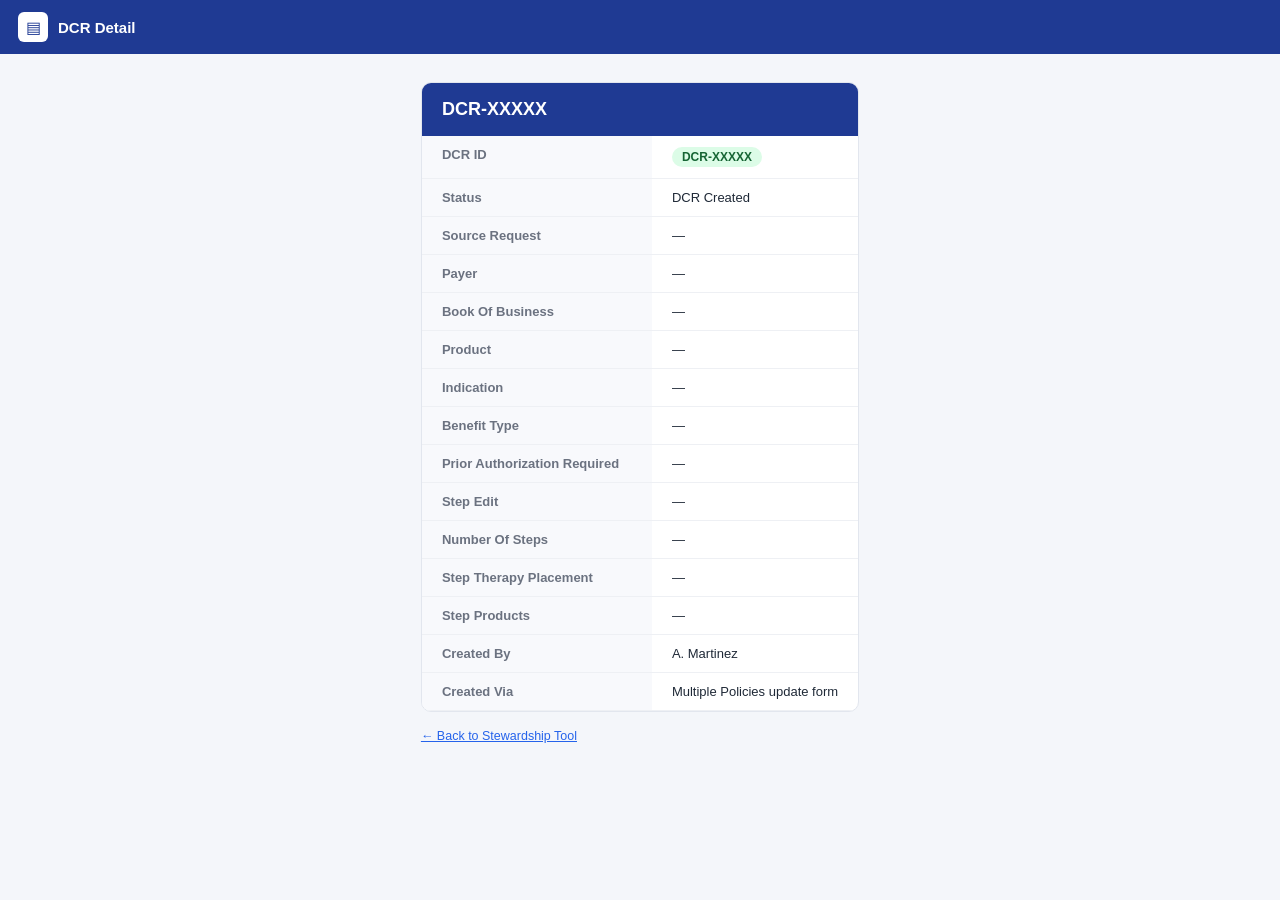
==== dcr-detail.html @ b3663c21 "Add Policy Intelligence Stewardship Tool interactive mockup Self-contained front-end mockup with the" ====
<!DOCTYPE html>
<html lang="en">
<head>
<meta charset="UTF-8" />
<meta name="viewport" content="width=device-width, initial-scale=1.0" />
<title>DCR Detail</title>
<link rel="stylesheet" href="styles.css?v=10" />
<link rel="stylesheet" href="form.css?v=10" />
<style>
  .dcr-page { padding: 28px; max-width: 760px; margin: 0 auto; }
  .dcr-card { background:#fff; border:1px solid #e2e6ee; border-radius:10px; overflow:hidden; }
  .dcr-card h1 { font-size:18px; padding:16px 20px; background:#1f3a93; color:#fff; }
  .dcr-row { display:flex; border-bottom:1px solid #eef0f4; }
  .dcr-row div { padding:11px 20px; font-size:13px; }
  .dcr-row .k { width:230px; color:#6b7280; font-weight:600; background:#f8f9fc; }
  .dcr-row .v { flex:1; color:#1f2937; }
  .badge { display:inline-block; background:#dcfce7; color:#166534; padding:3px 10px; border-radius:12px; font-weight:700; font-size:12px; }
</style>
</head>
<body class="form-page">
  <header class="form-topbar">
    <div class="form-brand"><span class="form-logo">▤</span><span class="form-title">DCR Detail</span></div>
    <nav class="form-nav"></nav>
  </header>
  <div class="dcr-page">
    <div class="dcr-card" id="card"></div>
    <p style="margin-top:16px"><a href="index.html" class="user-guide">← Back to Stewardship Tool</a></p>
  </div>
  <script src="dcr-detail.js?v=10"></script>
</body>
</html>
---- styles.css ----
:root {
  --nav-bg: #2f3b66;
  --nav-bg2: #3a4880;
  --accent: #4a3b8a;
  --purple: #6b4fa0;
  --orange: #e8732c;
  --green: #2f9e6b;
  --teal: #1f8aa0;
  --yellow: #f4c542;
  --red: #d6452c;
  --border: #d4d8e2;
  --text: #2a2f3a;
  --muted: #6b7280;
  --row-alt: #f7f8fb;
  --header-bg: #f0f2f7;
}

* { box-sizing: border-box; margin: 0; padding: 0; }
html, body { height: 100%; }
body {
  font-family: "Segoe UI", Roboto, Helvetica, Arial, sans-serif;
  color: var(--text);
  font-size: 13px;
  background: #eef0f5;
  display: flex;
  flex-direction: column;
  height: 100vh;
}

/* ============ TOP NAV ============ */
.topnav {
  display: flex;
  align-items: center;
  background: linear-gradient(90deg, var(--nav-bg), var(--nav-bg2));
  color: #fff;
  padding: 0 14px;
  height: 52px;
  flex-shrink: 0;
  gap: 18px;
}
.brand { display: flex; align-items: center; gap: 10px; }
.logo {
  background: #fff; color: var(--nav-bg);
  font-weight: 800; border-radius: 6px;
  width: 30px; height: 30px;
  display: grid; place-items: center;
  font-size: 13px;
}
.brand-title { font-weight: 600; font-size: 15px; white-space: nowrap; }
.nav-tabs { display: flex; align-items: center; gap: 4px; flex: 1; }
.nav-tab {
  color: #dfe3f0; padding: 8px 12px; border-radius: 6px;
  cursor: pointer; white-space: nowrap; font-size: 12.5px;
  text-decoration: none; transition: background .15s;
}
.nav-tab:hover { background: rgba(255,255,255,.12); color: #fff; }
.nav-tab.active { background: rgba(255,255,255,.18); color: #fff; font-weight: 600; }
.nav-tab.help { margin-left: auto; }
.nav-dropdown { position: relative; }
.dropdown-menu {
  position: absolute; top: 100%; left: 0;
  background: #fff; color: var(--text);
  min-width: 180px; border-radius: 8px;
  box-shadow: 0 8px 24px rgba(0,0,0,.18);
  padding: 6px; display: none; z-index: 50;
}
.nav-dropdown:hover .dropdown-menu { display: block; }
.dropdown-menu a { display: block; padding: 8px 10px; border-radius: 6px; cursor: pointer; }
.dropdown-menu a:hover { background: var(--row-alt); }

.autosave {
  display: flex; align-items: center; gap: 6px;
  background: rgba(255,255,255,.12); padding: 6px 10px;
  border-radius: 16px; font-size: 12px;
}
.autosave .dot {
  width: 8px; height: 8px; border-radius: 50%;
  background: #7CFC9A;
}
.autosave.saving .dot { background: var(--yellow); animation: pulse 1s infinite; }
@keyframes pulse { 0%,100%{opacity:1;} 50%{opacity:.3;} }

/* ============ LAYOUT ============ */
.layout { display: flex; flex: 1; overflow: hidden; }

/* ============ SIDEBAR ============ */
.sidebar {
  width: 230px; flex-shrink: 0;
  background: #fff; border-right: 1px solid var(--border);
  overflow-y: auto; padding: 12px;
}
.sidebar-header {
  display: flex; justify-content: space-between; align-items: center;
  margin-bottom: 12px;
}
.filters-title { font-weight: 700; font-size: 14px; }
.link-btn {
  background: none; border: none; color: var(--orange);
  cursor: pointer; font-size: 12px; font-weight: 600;
}
.filter-group { border-bottom: 1px solid #eef0f4; padding: 8px 0; }
.fg-title {
  font-weight: 700; font-size: 11px; letter-spacing: .4px;
  color: var(--muted); cursor: pointer;
  display: flex; justify-content: space-between; align-items: center;
  text-transform: uppercase;
}
.chev { transition: transform .2s; }
.fg-title.collapsed .chev { transform: rotate(-90deg); }
.fg-body { margin-top: 8px; display: flex; flex-direction: column; gap: 6px; }
.fg-body.hidden { display: none; }
.fg-body label {
  display: flex; align-items: center; gap: 7px;
  font-size: 12px; cursor: pointer;
}
.fg-body .count { margin-left: 6px; color: var(--muted); font-size: 11px; min-width: 26px; text-align: right; }
.cbar {
  margin-left: auto; width: 42px; height: 6px;
  background: #e8ebf2; border-radius: 3px; overflow: hidden; flex-shrink: 0;
}
.cbar i { display: block; height: 100%; background: #5b8def; border-radius: 3px; }
.show-more {
  background: none; border: none; color: var(--muted);
  font-size: 11px; cursor: pointer; align-self: center;
  padding: 4px; text-decoration: underline;
}
.show-more:hover { color: var(--accent); }
.range-note { font-size: 11px; color: var(--orange); font-weight: 600; margin-top: 4px; }
.slider { width: 100%; accent-color: var(--purple); }

.legend { margin-top: 14px; }
.legend-title {
  font-weight: 700; font-size: 11px; color: #fff;
  background: var(--accent); padding: 4px 8px; border-radius: 4px;
  text-transform: uppercase; letter-spacing: .3px;
}
.legend-row {
  display: flex; align-items: center; gap: 8px;
  font-size: 11.5px; padding: 4px 2px;
}
.legend-row .cbar { margin-left: auto; }
.legend-row .count { color: var(--muted); font-size: 11px; min-width: 26px; text-align: right; }
.swatch { width: 14px; height: 14px; border-radius: 3px; flex-shrink: 0; border: 1px solid rgba(0,0,0,.1); }
.s-new { background: #ffffff; border: 1px solid #bbb; }
.s-created { background: #cdbff0; }
.s-bridging { background: #f6c9a8; }
.s-notreq { background: #e8a39a; }
.v-new { background: #ffffff; border: 1px solid #bbb; }
.v-correct { background: #b7e0c8; }
.v-review { background: #cfe2ea; }
.v-assess { background: #f4cf9e; }
.v-lag { background: #f3b6a6; }
.v-mdm { background: #cdbff0; }

/* ============ CONTENT ============ */
.content { flex: 1; display: flex; flex-direction: column; overflow: hidden; padding: 12px 14px; }
.content-head { display: flex; align-items: center; gap: 14px; flex-wrap: wrap; margin-bottom: 10px; }
.section-tag {
  background: var(--orange); color: #fff; font-weight: 700;
  padding: 5px 14px; border-radius: 5px; font-size: 13px;
}
.subtabs { display: flex; gap: 4px; }
.subtab {
  padding: 6px 12px; border-radius: 6px 6px 0 0; cursor: pointer;
  font-size: 12.5px; color: var(--muted);
}
.subtab.active { color: var(--accent); font-weight: 700; border-bottom: 2px solid var(--accent); }
.subtab:hover { background: var(--row-alt); }
.toolbar { margin-left: auto; display: flex; gap: 8px; }

.btn {
  border: none; border-radius: 6px; padding: 7px 14px;
  font-weight: 600; font-size: 12.5px; cursor: pointer;
  transition: filter .15s, transform .05s;
}
.btn:active { transform: translateY(1px); }
.btn:disabled { opacity: .45; cursor: not-allowed; }
.btn-edit { background: var(--yellow); color: #5a4500; }
.btn-save { background: var(--green); color: #fff; }
.btn-dcr { background: var(--orange); color: #fff; }
.btn-multi { background: var(--purple); color: #fff; }
.btn-bulk { background: var(--teal); color: #fff; }
.btn-ghost { background: #e6e8ef; color: var(--text); }
.btn:not(:disabled):hover { filter: brightness(1.05); }

/* ============ TABLE ============ */
.table-wrap {
  flex: 1; overflow: auto;
  border: 1px solid var(--border); border-radius: 8px;
  background: #fff;
}
.grid { border-collapse: collapse; width: max-content; min-width: 100%; font-size: 12px; }
.grid th, .grid td {
  border: 1px solid #e7eaf0; padding: 6px 8px;
  text-align: left; vertical-align: middle; white-space: nowrap;
}
.grid thead th {
  position: sticky; top: 0; z-index: 5;
  background: var(--header-bg); font-weight: 700;
  color: #3a4156; font-size: 11.5px;
}
.grid tbody tr:nth-child(even) { background: var(--row-alt); }
.grid tbody tr:hover { background: #eef3ff; }
.grid tbody tr.row-selected { background: #fdf3e3 !important; }
.col-check { width: 30px; text-align: center; }
.col-wide { min-width: 180px; }
.req-id { font-weight: 700; color: var(--accent); }

.link-cell { color: var(--teal); text-decoration: underline; cursor: pointer; white-space: normal; display: inline-block; max-width: 200px; }
.na-cell { color: var(--muted); }
.freetext {
  color: var(--muted); font-style: italic;
}
.freetext[contenteditable="true"] {
  font-style: normal; color: var(--text);
  background: #fffbe9; outline: 1px dashed var(--yellow);
  border-radius: 3px; min-width: 120px; display: inline-block; padding: 2px 4px;
}

/* status cells */
.cell-select {
  border: 1px solid transparent; border-radius: 4px;
  padding: 4px 6px; font-size: 11.5px; font-weight: 600;
  width: 100%; cursor: default; appearance: none;
  background-repeat: no-repeat; background-position: right 6px center;
}
.cell-select:disabled { opacity: 1; -webkit-text-fill-color: currentColor; }
.editable .cell-select {
  cursor: pointer; appearance: auto;
  border: 1px solid #bbb; background: #fff;
}

/* MMIT verification colors */
.v-val-New { background: #fff; border:1px solid #ccc; color:#555; }
.v-val-Correct { background: #b7e0c8; color: #1d5e3a; }
.v-val-UnderMMITReview { background: #cfe2ea; color: #1f5b6b; }
.v-val-IncorrectAssessmentError { background: #f4cf9e; color: #8a5a12; }
.v-val-IncorrectPolicyLag { background: #f3b6a6; color: #9a3320; }
.v-val-BridgingMDM { background: #cdbff0; color: #4a3b8a; }

/* DCR colors */
.d-val-New { background:#fff; border:1px solid #ccc; color:#555; }
.d-val-DCRCreated { background:#cdbff0; color:#4a3b8a; }
.d-val-BridgingIssues { background:#f6c9a8; color:#8a5a12; }
.d-val-NotRequired { background:#e8a39a; color:#7a241a; }

/* GNE HPM (purple chip dropdown) */
.gne-select {
  background: var(--purple); color:#fff; font-weight:600;
  padding: 4px 8px; border-radius: 4px; font-size: 11px;
  min-width: 160px; border: 1px solid var(--purple);
  cursor: default; appearance: none;
}
.gne-select option { background:#fff; color: var(--text); }
.editable .gne-select { cursor: pointer; appearance: auto; }
.dcr-code { color: var(--accent); font-weight: 700; }

/* steward assigned cell */
.steward-cell { min-width: 130px; }
/* assigned steward: blue name, borderless until hover */
.steward-select {
  width: 100%; padding: 4px 4px; font-size: 13px;
  border: 1px solid transparent; border-radius: 4px;
  background: transparent; color: #3a6fd6; font-weight: 700;
  cursor: pointer; appearance: none;
}
.steward-select:hover { border-color: var(--border); background: #fff; }
/* unassigned: compact dropdown showing ▼ and clear, sits above the button */
.steward-select.unassigned {
  width: 60px; color: var(--muted); font-weight: 400;
  border: 1px solid var(--border); background: #fff;
  appearance: auto; font-size: 12px;
}
.assign-me-btn {
  margin-top: 5px; display: block; width: 100%;
  background: var(--red); color: #fff;
  border: none; border-radius: 4px; padding: 5px 8px;
  font-size: 11.5px; font-weight: 700; cursor: pointer;
  box-shadow: 0 1px 4px rgba(214,69,44,.45);
}
.assign-me-btn:hover { filter: brightness(1.05); }
.assign-me-btn:active { transform: translateY(1px); }

/* per-row Create DCR */
.create-dcr-cell { text-align: center; }
.create-dcr-btn {
  background: var(--orange); color: #fff; border: none;
  border-radius: 4px; padding: 5px 10px; font-size: 11.5px;
  font-weight: 700; cursor: pointer; white-space: nowrap;
}
.create-dcr-btn:hover { filter: brightness(1.05); }
.create-dcr-btn:active { transform: translateY(1px); }
.dcr-done { color: var(--green); font-weight: 700; font-size: 11.5px; white-space: nowrap; }
.dcr-link {
  color: var(--teal); font-weight: 700; font-size: 11.5px;
  text-decoration: underline; white-space: nowrap; cursor: pointer;
}
.dcr-link:hover { color: var(--accent); }

.icon-btn {
  background:none; border:none; cursor:pointer; font-size: 15px;
  padding: 2px 5px; border-radius: 4px;
}
.icon-btn:hover { background: #e3e8f5; }

.footer-bar { padding: 8px 4px; font-size: 12px; color: var(--muted); }

/* ============ MODALS ============ */
.modal-overlay {
  position: fixed; inset: 0; background: rgba(20,24,40,.45);
  display: none; align-items: center; justify-content: center; z-index: 100;
}
.modal-overlay.open { display: flex; }
.modal {
  background: #fff; border-radius: 10px; width: 440px;
  box-shadow: 0 20px 60px rgba(0,0,0,.3); overflow: hidden;
  animation: pop .15s ease;
}
.modal-lg { width: 760px; }
@keyframes pop { from { transform: scale(.96); opacity: 0; } to { transform: scale(1); opacity: 1; } }
.modal-head {
  background: var(--header-bg); padding: 12px 16px;
  font-weight: 700; display: flex; justify-content: space-between; align-items: center;
  border-bottom: 1px solid var(--border);
}
.modal-x { background:none; border:none; font-size:16px; cursor:pointer; color:var(--muted); }
.modal-body { padding: 18px 16px; }
.modal-label { font-size: 12px; font-weight: 600; display: block; margin-bottom: 6px; }
.req { color: var(--red); }
.modal-select {
  width: 100%; padding: 9px 10px; border: 1px solid var(--border);
  border-radius: 6px; font-size: 13px;
}
.modal-hint { margin-top: 12px; font-size: 12px; color: var(--muted); }
.modal-hint.warn { color: var(--red); }
.modal-foot {
  display: flex; justify-content: flex-end; gap: 8px;
  padding: 12px 16px; border-top: 1px solid var(--border); background: #fafbfd;
}

.history-table { width: 100%; border-collapse: collapse; font-size: 12px; }
.history-table th, .history-table td { border: 1px solid #e7eaf0; padding: 6px 8px; text-align: left; }
.history-table th { background: var(--header-bg); font-weight: 700; }

/* ============ TOAST ============ */
.toast {
  position: fixed; bottom: 24px; left: 50%; transform: translateX(-50%) translateY(20px);
  background: var(--green); color: #fff; padding: 12px 20px;
  border-radius: 8px; font-weight: 600; font-size: 13px;
  box-shadow: 0 8px 24px rgba(0,0,0,.25);
  opacity: 0; pointer-events: none; transition: all .25s; z-index: 200;
}
.toast.show { opacity: 1; transform: translateX(-50%) translateY(0); }
.toast.err { background: var(--red); }
---- form.css ----
/* ===== Multiple Policies update form ===== */
.form-page { background: #f4f6fa; }

.form-topbar {
  display: flex; align-items: center; gap: 22px;
  background: #1f3a93; color: #fff; height: 54px; padding: 0 18px;
}
.form-brand { display: flex; align-items: center; gap: 10px; }
.form-logo {
  background: #fff; color: #1f3a93; width: 30px; height: 30px;
  display: grid; place-items: center; border-radius: 6px; font-size: 16px;
}
.form-title { font-weight: 600; font-size: 15px; white-space: nowrap; }
.form-nav { display: flex; gap: 6px; flex: 1; }
.form-tab {
  color: #cdd6f5; padding: 6px 10px; font-size: 13px; cursor: pointer;
  border-bottom: 2px solid transparent;
}
.form-tab:hover { color: #fff; }
.form-tab.active { color: #fff; font-weight: 600; border-bottom-color: #fff; }
.form-actions-top { display: flex; gap: 8px; }

.form-btn {
  border: none; border-radius: 6px; padding: 7px 14px;
  font-size: 12.5px; font-weight: 600; cursor: pointer;
}
.form-btn.ghost { background: rgba(255,255,255,.14); color: #fff; }
.form-btn.ghost:hover { background: rgba(255,255,255,.24); }
.form-btn.primary { background: #2563eb; color: #fff; }
.form-btn.primary:hover { filter: brightness(1.07); }
.form-main-actions .form-btn.ghost { background: #eef0f5; color: #333; border: 1px solid #d4d8e2; }

.form-layout { display: flex; height: calc(100vh - 54px); }

/* sidebar */
.form-sidebar {
  width: 300px; flex-shrink: 0; background: #fff;
  border-right: 1px solid #e2e6ee; padding: 18px; overflow-y: auto;
}
.search-head { display: flex; justify-content: space-between; align-items: center; }
.search-title { font-size: 17px; font-weight: 700; }
.req-note { font-size: 12px; color: #6b7280; margin: 10px 0 18px; }
.req { color: #d6452c; }
.fld-label {
  display: block; font-size: 11px; font-weight: 700; color: #374151;
  letter-spacing: .3px; margin: 14px 0 6px;
}
.fld-label::before { content: "ⓘ "; color: #9ca3af; font-weight: 400; }
.fld-select, .fld-box {
  border: 1px solid #d4d8e2; border-radius: 6px; padding: 9px 10px;
  font-size: 13px; display: flex; justify-content: space-between; align-items: center;
  color: #9aa1ad; background: #fff;
}
.fld-box { color: #333; background: #f8f9fc; }
.fld-select i { color: #9aa1ad; font-style: normal; }

/* main */
.form-main { flex: 1; display: flex; flex-direction: column; padding: 18px 20px; overflow: hidden; }
.form-main-head { display: flex; justify-content: space-between; align-items: flex-start; margin-bottom: 12px; }
.payer-details { font-size: 19px; font-weight: 700; margin-bottom: 4px; }
.user-guide { font-size: 12.5px; color: #2563eb; }
.form-main-actions { display: flex; gap: 8px; }

.banner {
  display: none; background: #eef4ff; border: 1px solid #c7d8ff;
  color: #1e40af; padding: 10px 14px; border-radius: 6px;
  font-size: 13px; margin-bottom: 12px;
}
.banner.show { display: block; }
.banner.warn { background: #fff7ed; border-color: #fed7aa; color: #9a3412; }

.form-table-wrap {
  flex: 1; overflow: auto; border: 1px solid #e2e6ee;
  border-radius: 8px; background: #fff;
}
.form-grid { border-collapse: collapse; width: max-content; min-width: 100%; font-size: 12.5px; }
.form-grid th, .form-grid td {
  border-bottom: 1px solid #eef0f4; padding: 10px 12px;
  text-align: left; white-space: nowrap; vertical-align: middle;
}
.form-grid thead th {
  position: sticky; top: 0; background: #fff; z-index: 4;
  font-weight: 700; color: #374151; border-bottom: 1px solid #d4d8e2;
}
.form-grid thead th.sortable::after { content: " ⇅"; color: #c0c5d0; font-size: 10px; }
.form-grid tbody tr:hover { background: #f6f9ff; }
.form-grid tbody tr.row-on { background: #eef4ff; }
.fcheck { width: 36px; text-align: center; }
.prod-cell { font-weight: 600; }
.dcr-pending { color: #9ca3af; font-style: italic; }
.dcr-created-link {
  color: #1f8aa0; font-weight: 700; text-decoration: underline; cursor: pointer;
}
.dcr-created-link:hover { color: #4a3b8a; }

.form-foot { padding: 10px 2px; font-size: 12.5px; color: #6b7280; }
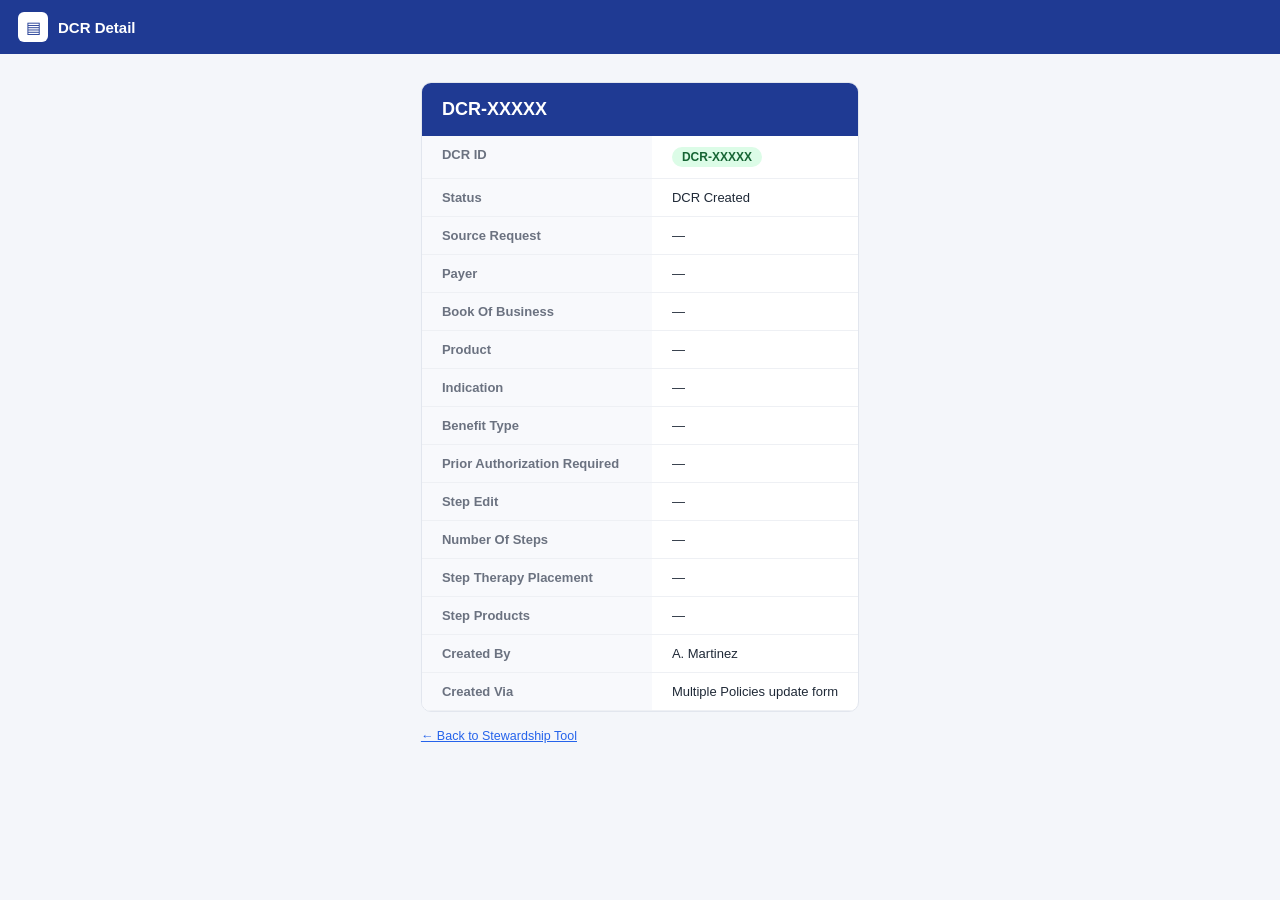
==== commit 90eb80bd: "Link app headers to home page Co-authored-by: Codex <noreply@openai.com>" ====
--- a/dcr-detail.html
+++ b/dcr-detail.html
@@ -4,8 +4,8 @@
 <meta charset="UTF-8" />
 <meta name="viewport" content="width=device-width, initial-scale=1.0" />
 <title>DCR Detail</title>
-<link rel="stylesheet" href="styles.css?v=10" />
-<link rel="stylesheet" href="form.css?v=10" />
+<link rel="stylesheet" href="styles.css?v=78" />
+<link rel="stylesheet" href="form.css?v=51" />
 <style>
   .dcr-page { padding: 28px; max-width: 760px; margin: 0 auto; }
   .dcr-card { background:#fff; border:1px solid #e2e6ee; border-radius:10px; overflow:hidden; }
@@ -19,12 +19,12 @@
 </head>
 <body class="form-page">
   <header class="form-topbar">
-    <div class="form-brand"><span class="form-logo">▤</span><span class="form-title">DCR Detail</span></div>
+    <a class="form-brand" href="index.html" aria-label="Go to Policy Intelligence home"><span class="form-logo">▤</span><span class="form-title">DCR Detail</span></a>
     <nav class="form-nav"></nav>
   </header>
   <div class="dcr-page">
     <div class="dcr-card" id="card"></div>
-    <p style="margin-top:16px"><a href="index.html" class="user-guide">← Back to Stewardship Tool</a></p>
+    <p style="margin-top:16px"><a href="product-tracker.html" class="user-guide">← Back to Stewardship Tool</a></p>
   </div>
   <script src="dcr-detail.js?v=10"></script>
 </body>
--- a/styles.css
+++ b/styles.css
@@ -38,7 +38,10 @@
   flex-shrink: 0;
   gap: 18px;
 }
-.brand { display: flex; align-items: center; gap: 10px; }
+.brand {
+  display: flex; align-items: center; gap: 10px;
+  color: inherit; text-decoration: none; cursor: pointer;
+}
 .logo {
   background: #fff; color: var(--nav-bg);
   font-weight: 800; border-radius: 6px;
@@ -56,6 +59,7 @@
 .nav-tab:hover { background: rgba(255,255,255,.12); color: #fff; }
 .nav-tab.active { background: rgba(255,255,255,.18); color: #fff; font-weight: 600; }
 .nav-tab.help { margin-left: auto; }
+.nav-tab[hidden] { display: none; }
 .nav-dropdown { position: relative; }
 .dropdown-menu {
   position: absolute; top: 100%; left: 0;
@@ -165,6 +169,12 @@
   font-size: 12.5px; color: var(--muted);
 }
 .subtab.active { color: var(--accent); font-weight: 700; border-bottom: 2px solid var(--accent); }
+.subtab-count {
+  display: inline-block; margin-left: 5px; padding: 1px 7px;
+  background: #e6e8ef; color: var(--muted); border-radius: 10px;
+  font-size: 11px; font-weight: 700; vertical-align: middle;
+}
+.subtab.active .subtab-count { background: var(--accent); color: #fff; }
 .subtab:hover { background: var(--row-alt); }
 .toolbar { margin-left: auto; display: flex; gap: 8px; }
 
@@ -178,6 +188,8 @@
 .btn-edit { background: var(--yellow); color: #5a4500; }
 .btn-save { background: var(--green); color: #fff; }
 .btn-dcr { background: var(--orange); color: #fff; }
+.btn-new-tracker { background: #2563eb; color: #fff; }
+.btn-manual-grid { background: #eef4ff; color: #2563eb; border: 1px solid #bfd0f5; }
 .btn-multi { background: var(--purple); color: #fff; }
 .btn-bulk { background: var(--teal); color: #fff; }
 .btn-ghost { background: #e6e8ef; color: var(--text); }
@@ -198,6 +210,181 @@
   position: sticky; top: 0; z-index: 5;
   background: var(--header-bg); font-weight: 700;
   color: #3a4156; font-size: 11.5px;
+}
+.inline-filter-row th {
+  background: #fff !important;
+  padding: 5px 6px !important;
+  vertical-align: middle !important;
+  text-decoration: none !important;
+  text-transform: none !important;
+  letter-spacing: 0 !important;
+}
+.inline-filter-warning {
+  margin: 0;
+  padding: 7px 10px;
+  border-bottom: 1px solid #f3b4b4;
+  background: #fff1f1;
+  color: #b91c1c;
+  font-size: 12px;
+  font-weight: 800;
+}
+.grid .inline-filter-row th {
+  top: 30px;
+  z-index: 6;
+}
+.wins-grid .inline-filter-row th,
+.st-grid .inline-filter-row th,
+.draft-grid .inline-filter-row th,
+.mp-table .inline-filter-row th {
+  top: 38px;
+  z-index: 3;
+}
+.inline-filter-menu {
+  position: relative;
+  min-width: 90px;
+}
+.inline-filter-trigger,
+.inline-clear-all {
+  width: 100%;
+  min-width: 70px;
+  border: 1px solid #d6dce8;
+  border-radius: 4px;
+  background: #fff;
+  color: #4b5563;
+  font: inherit;
+  font-size: 11px;
+  font-weight: 600;
+  line-height: 1.2;
+  padding: 4px 20px 4px 6px;
+  text-align: left;
+  cursor: pointer;
+  position: relative;
+}
+.inline-filter-trigger::after {
+  content: "▾";
+  position: absolute;
+  right: 7px;
+  top: 50%;
+  transform: translateY(-50%);
+  color: #6b7280;
+  font-size: 10px;
+}
+.inline-filter-trigger.active {
+  border-color: #2563eb;
+  background: #eff6ff;
+  color: #1d4ed8;
+}
+.inline-clear-all {
+  padding-right: 6px;
+  text-align: center;
+}
+.inline-clear-all:disabled {
+  opacity: .45;
+  cursor: not-allowed;
+}
+.inline-filter-popover {
+  position: absolute;
+  left: 0;
+  top: calc(100% + 4px);
+  width: 240px;
+  max-width: 280px;
+  z-index: 60;
+  background: #fff;
+  border: 1px solid #cfd6e3;
+  border-radius: 6px;
+  box-shadow: 0 12px 30px rgba(17, 24, 39, .18);
+  padding: 8px;
+  color: #1f2937;
+  text-transform: none;
+  letter-spacing: 0;
+}
+.inline-filter-title {
+  font-size: 11px;
+  font-weight: 800;
+  color: #374151;
+  margin: 2px 2px 7px;
+  white-space: normal;
+}
+.inline-filter-search {
+  width: 100%;
+  box-sizing: border-box;
+  border: 1px solid #d6dce8;
+  border-radius: 4px;
+  padding: 5px 7px;
+  font: inherit;
+  font-size: 11.5px;
+  margin-bottom: 6px;
+}
+.inline-filter-search:focus {
+  outline: none;
+  border-color: #7aa7f8;
+  box-shadow: 0 0 0 2px #e4efff;
+}
+.inline-filter-list {
+  max-height: 180px;
+  overflow: auto;
+  border: 1px solid #edf0f5;
+  border-radius: 4px;
+  padding: 3px;
+}
+.inline-filter-option {
+  display: flex;
+  align-items: center;
+  gap: 6px;
+  padding: 4px 5px;
+  border-radius: 3px;
+  font-size: 11.5px;
+  font-weight: 500;
+  color: #374151;
+  white-space: normal;
+  cursor: pointer;
+}
+.inline-filter-option:hover { background: #f3f6fb; }
+.inline-filter-option input { margin: 0; }
+.inline-filter-all {
+  margin-bottom: 5px;
+  font-weight: 700;
+}
+.inline-filter-actions {
+  display: flex;
+  gap: 5px;
+  justify-content: flex-end;
+  margin-top: 7px;
+}
+.inline-filter-actions button {
+  border: 1px solid #d6dce8;
+  border-radius: 4px;
+  background: #f8fafc;
+  color: #374151;
+  font: inherit;
+  font-size: 11px;
+  font-weight: 700;
+  padding: 5px 7px;
+  cursor: pointer;
+}
+.inline-filter-actions button.primary {
+  background: #2563eb;
+  border-color: #2563eb;
+  color: #fff;
+}
+.inline-table-filter {
+  width: 100%;
+  min-width: 64px;
+  box-sizing: border-box;
+  border: 1px solid #d6dce8;
+  border-radius: 4px;
+  padding: 4px 6px;
+  font: inherit;
+  font-size: 11px;
+  line-height: 1.2;
+  color: #374151;
+  background: #fff;
+}
+.inline-table-filter::placeholder { color: #9aa6b8; }
+.inline-table-filter:focus {
+  outline: none;
+  border-color: #7aa7f8;
+  box-shadow: 0 0 0 2px #e4efff;
 }
 .grid tbody tr:nth-child(even) { background: var(--row-alt); }
 .grid tbody tr:hover { background: #eef3ff; }
@@ -213,8 +400,78 @@
 }
 .freetext[contenteditable="true"] {
   font-style: normal; color: var(--text);
-  background: #fffbe9; outline: 1px dashed var(--yellow);
-  border-radius: 3px; min-width: 120px; display: inline-block; padding: 2px 4px;
+  background: #fffdf4; outline: none;
+  box-shadow: none; border-radius: 0;
+  min-width: 170px; line-height: 1.35;
+}
+.manual-row td { background: #fffdf7; }
+.manual-row:hover td { background: #fff9eb; }
+.manual-edit-cell {
+  color: var(--text); font-style: normal;
+  box-shadow: none; border-radius: 0; min-width: 140px; cursor: text;
+  line-height: 1.35;
+  white-space: normal;
+}
+.manual-free-text {
+  min-width: 210px; white-space: normal;
+}
+.manual-custom-header { min-width: 150px; cursor: text; }
+.manual-custom-header:focus {
+  outline: 2px solid #7aa7f8; outline-offset: -2px; background: #f4f8ff;
+}
+.manual-custom-cell { min-width: 150px; }
+.manual-custom-empty { color: #a4adba; background: #fafbfd; }
+.rap-header { min-width: 150px; }
+.help-dot {
+  position: relative;
+  display: inline-flex; align-items: center; justify-content: center;
+  width: 16px; height: 16px; margin-left: 5px; border-radius: 50%;
+  background: #e6eefc; color: #2563eb; font-size: 11px; font-weight: 800;
+  cursor: help;
+}
+.help-dot::after {
+  content: attr(data-tooltip);
+  position: absolute; left: 50%; bottom: calc(100% + 10px);
+  transform: translateX(-50%);
+  width: 360px; max-width: 70vw;
+  padding: 12px 14px; border: 1px solid #c7d4eb; border-radius: 6px;
+  background: #fff; color: #1f2937; font-size: 12px; font-weight: 500;
+  line-height: 1.45; text-align: left; white-space: pre-line;
+  box-shadow: 0 10px 30px rgba(15, 23, 42, .18);
+  opacity: 0; pointer-events: none; z-index: 30;
+}
+.help-dot::before {
+  content: "";
+  position: absolute; left: 50%; bottom: calc(100% + 4px);
+  transform: translateX(-50%);
+  border: 6px solid transparent; border-top-color: #fff;
+  opacity: 0; pointer-events: none; z-index: 31;
+}
+.help-dot:hover::after,
+.help-dot:focus::after,
+.help-dot:hover::before,
+.help-dot:focus::before {
+  opacity: 1;
+}
+.rap-cell {
+  font-weight: 700; color: #374151; white-space: nowrap;
+}
+.manual-edit-cell.placeholder,
+.manual-free-text.placeholder {
+  color: #8a94a6; font-style: italic;
+}
+.manual-edit-cell:focus,
+.freetext[contenteditable="true"]:focus {
+  background: #f4f8ff !important;
+  box-shadow: inset 0 0 0 2px #7aa7f8;
+}
+.history-btn {
+  border: 1px solid transparent; background: transparent; color: #2563eb;
+  border-radius: 4px; padding: 4px 6px; font-size: 11.5px;
+  font-weight: 700; cursor: pointer; white-space: nowrap;
+}
+.history-btn:hover {
+  background: #eef4ff; border-color: #c7d4eb;
 }
 
 /* status cells */
@@ -326,6 +583,9 @@
 .modal-x { background:none; border:none; font-size:16px; cursor:pointer; color:var(--muted); }
 .modal-body { padding: 18px 16px; }
 .modal-label { font-size: 12px; font-weight: 600; display: block; margin-bottom: 6px; }
+.modal-label-row { display: flex; align-items: center; justify-content: space-between; margin-bottom: 6px; }
+.modal-label-row .modal-label { margin-bottom: 0; }
+.modal-assign-me { width: auto; margin-top: 0; padding: 4px 10px; }
 .req { color: var(--red); }
 .modal-select {
   width: 100%; padding: 9px 10px; border: 1px solid var(--border);
@@ -336,6 +596,24 @@
 .modal-foot {
   display: flex; justify-content: flex-end; gap: 8px;
   padding: 12px 16px; border-top: 1px solid var(--border); background: #fafbfd;
+}
+
+.tracker-modal {
+  width: min(760px, 94vw); padding: 18px; border-radius: 10px;
+  background: #fff; box-shadow: 0 20px 60px rgba(0,0,0,.3);
+}
+.tracker-form {
+  display: grid; grid-template-columns: repeat(2, minmax(0, 1fr));
+  gap: 14px 16px; margin-top: 14px;
+}
+.tracker-form label {
+  display: flex; flex-direction: column; gap: 6px;
+  font-size: 12px; font-weight: 700; color: #374151;
+}
+.tracker-form-wide { grid-column: 1 / -1; }
+.tracker-notes { min-height: 86px; resize: vertical; font-family: inherit; }
+@media (max-width: 720px) {
+  .tracker-form { grid-template-columns: 1fr; }
 }
 
 .history-table { width: 100%; border-collapse: collapse; font-size: 12px; }
@@ -352,3 +630,1218 @@
 }
 .toast.show { opacity: 1; transform: translateX(-50%) translateY(0); }
 .toast.err { background: var(--red); }
+
+/* ============ METRICS DASHBOARD ============ */
+.dash { flex: 1; overflow: auto; padding: 4px 2px 20px; }
+
+/* Metric subtabs (DCRs | Policy Wins) */
+.metric-subtabs {
+  display: flex; gap: 24px; border-bottom: 1px solid var(--border);
+  margin-bottom: 16px; padding: 0 2px;
+}
+.metric-subtab {
+  padding: 10px 2px; font-size: 14px; color: var(--muted); cursor: pointer;
+  border-bottom: 3px solid transparent; margin-bottom: -1px; user-select: none;
+}
+.metric-subtab:hover { color: var(--text); }
+.metric-subtab.active { color: var(--accent); font-weight: 600; border-bottom-color: var(--accent); }
+.metric-panel { animation: fadein .2s ease; }
+@keyframes fadein { from { opacity: 0; } to { opacity: 1; } }
+.dash-head { margin-bottom: 16px; }
+.dash-head .section-tag { display: inline-block; margin-bottom: 6px; }
+.dash-sub { color: var(--muted); font-size: 13px; }
+
+/* KPI cards */
+.kpi-grid {
+  display: grid;
+  grid-template-columns: repeat(auto-fit, minmax(200px, 1fr));
+  gap: 14px;
+  margin-bottom: 18px;
+}
+.kpi-card {
+  background: #fff; border: 1px solid var(--border); border-radius: 8px;
+  padding: 16px 18px; box-shadow: 0 1px 3px rgba(0,0,0,.05);
+  border-left: 4px solid var(--accent);
+}
+.kpi-card:nth-child(2) { border-left-color: var(--green); }
+.kpi-card:nth-child(3) { border-left-color: var(--orange); }
+.kpi-card:nth-child(4) { border-left-color: var(--red); }
+.kpi-label { font-size: 12px; color: var(--muted); text-transform: uppercase; letter-spacing: .04em; font-weight: 600; }
+.kpi-value { font-size: 32px; font-weight: 700; color: var(--text); line-height: 1.1; margin: 6px 0 4px; }
+.kpi-foot { font-size: 12px; color: var(--muted); }
+
+/* Chart panels */
+.chart-grid {
+  display: grid;
+  grid-template-columns: repeat(auto-fit, minmax(340px, 1fr));
+  gap: 14px;
+}
+.chart-card {
+  background: #fff; border: 1px solid var(--border); border-radius: 8px;
+  padding: 16px 18px; box-shadow: 0 1px 3px rgba(0,0,0,.05);
+}
+.chart-title { font-size: 13px; font-weight: 700; color: var(--text); margin-bottom: 14px; }
+.bar-chart { display: flex; flex-direction: column; gap: 10px; }
+.bar-row { display: grid; grid-template-columns: 130px 1fr 40px; align-items: center; gap: 10px; }
+.bar-label { font-size: 12px; color: var(--text); white-space: nowrap; overflow: hidden; text-overflow: ellipsis; }
+.bar-track { background: #e8ebf2; border-radius: 4px; height: 16px; overflow: hidden; }
+.bar-fill { height: 100%; border-radius: 4px; background: var(--accent); transition: width .4s ease; min-width: 2px; }
+.bar-fill.c-green { background: var(--green); }
+.bar-fill.c-orange { background: var(--orange); }
+.bar-fill.c-red { background: var(--red); }
+.bar-fill.c-purple { background: var(--purple); }
+.bar-fill.c-teal { background: var(--teal); }
+.bar-fill.c-yellow { background: var(--yellow); }
+.bar-val { font-size: 12px; font-weight: 600; color: var(--muted); text-align: right; }
+
+/* ============ POLICY WINS ============ */
+.kpi-value-sm { font-size: 20px; }
+.chart-count {
+  display: inline-block; margin-left: 6px; font-size: 11px; font-weight: 600;
+  background: var(--accent); color: #fff; border-radius: 10px; padding: 1px 8px; vertical-align: middle;
+}
+
+/* Pie + table layout: pie left, table right */
+.wins-layout {
+  display: grid;
+  grid-template-columns: minmax(300px, 380px) 1fr;
+  gap: 14px;
+  align-items: start;
+}
+@media (max-width: 900px) { .wins-layout { grid-template-columns: 1fr; } }
+
+/* Pie chart */
+.pie-wrap { display: flex; flex-direction: column; align-items: center; gap: 14px; }
+.pie { width: 200px; height: 200px; transform: rotate(-90deg); }
+.pie-slice { transition: opacity .15s; cursor: default; }
+.pie-slice:hover { opacity: .82; }
+.pie-legend { display: flex; flex-direction: column; gap: 6px; width: 100%; }
+.pie-legend .leg-row { display: grid; grid-template-columns: 14px 1fr auto auto; align-items: center; gap: 8px; font-size: 12px; }
+.pie-legend .leg-dot { width: 12px; height: 12px; border-radius: 3px; }
+.pie-legend .leg-name { color: var(--text); white-space: nowrap; overflow: hidden; text-overflow: ellipsis; }
+.pie-legend .leg-val { font-weight: 600; color: var(--text); }
+.pie-legend .leg-pct { color: var(--muted); min-width: 40px; text-align: right; }
+
+/* Wins table */
+.wins-table-wrap { max-height: 460px; overflow: auto; border: 1px solid var(--border); border-radius: 6px; }
+.wins-table { width: 100%; border-collapse: collapse; font-size: 12px; }
+.wins-table thead th {
+  position: sticky; top: 0; background: var(--header-bg); color: var(--text);
+  text-align: left; padding: 8px 10px; font-weight: 600; border-bottom: 1px solid var(--border);
+  white-space: nowrap; z-index: 1;
+}
+.wins-table tbody td { padding: 7px 10px; border-bottom: 1px solid #eef0f5; }
+.wins-table tbody tr:nth-child(even) { background: var(--row-alt); }
+.wins-table tbody tr:hover { background: #eef2fb; }
+.wins-table .win-id { font-family: "Consolas", monospace; font-weight: 600; color: var(--accent); white-space: nowrap; }
+.wins-empty { text-align: center; color: var(--muted); padding: 24px; }
+
+/* ============================================================
+   SAVED FILTERS (Product Tracker) — buttons, modals, popup table
+   ============================================================ */
+/* This section's modals use `.show` (the older modals use `.open`). */
+.modal-overlay.show { display: flex; }
+
+/* Sidebar trigger buttons */
+.sidebar-saved { display: flex; flex-direction: column; gap: 8px; margin: 6px 0 14px; }
+.saved-open-btn {
+  width: 100%; display: flex; align-items: center; justify-content: center; gap: 8px;
+  border: 1px solid var(--border); background: #fff; color: #374151;
+  border-radius: 6px; padding: 8px 12px; font-size: 12.5px; font-weight: 600; cursor: pointer;
+}
+.saved-open-btn:hover { background: #f6f8fc; border-color: #c7d8ff; }
+.saved-count {
+  display: inline-flex; align-items: center; justify-content: center;
+  min-width: 20px; height: 18px; padding: 0 6px; border-radius: 9px;
+  background: #2563eb; color: #fff; font-size: 11px; font-weight: 700;
+}
+
+/* Generic card used by the two saved-filter modals */
+.modal-card {
+  background: #fff; border-radius: 10px; padding: 20px 22px;
+  box-shadow: 0 20px 60px rgba(0,0,0,.3); width: 380px; max-width: calc(100vw - 32px);
+  animation: pop .15s ease;
+}
+.modal-card .modal-title { font-size: 17px; font-weight: 700; margin: 0 0 14px; color: #111827; }
+.modal-card .modal-label { display: block; font-size: 11.5px; font-weight: 700; color: #374151; margin-bottom: 5px; }
+.modal-input {
+  width: 100%; box-sizing: border-box; border: 1px solid var(--border); border-radius: 6px;
+  padding: 9px 10px; font-size: 13px; font-family: inherit; color: #1f2937;
+}
+.modal-input:focus { outline: none; border-color: #2563eb; box-shadow: 0 0 0 2px rgba(37,99,235,.15); }
+.modal-preview {
+  margin: 10px 0 4px; padding: 8px 10px; background: #f6f8fc; border: 1px solid var(--border);
+  border-radius: 6px; font-size: 11.5px; color: #4b5563; word-break: break-word;
+}
+.modal-actions { display: flex; justify-content: flex-end; gap: 8px; margin-top: 16px; }
+.mbtn { border: none; border-radius: 6px; padding: 8px 16px; font-size: 12.5px; font-weight: 600; cursor: pointer; }
+.mbtn.ghost { background: #eef0f5; color: #333; border: 1px solid var(--border); }
+.mbtn.ghost:hover { background: #e2e6ef; }
+.mbtn.primary { background: #2563eb; color: #fff; }
+.mbtn.primary:hover { filter: brightness(1.07); }
+
+/* Wide table modal */
+.modal-card.modal-wide {
+  width: 96vw; max-width: 1200px; display: flex; flex-direction: column; max-height: 90vh;
+}
+.modal-head-row { display: flex; align-items: center; justify-content: space-between; margin-bottom: 12px; }
+.modal-head-row .modal-title { margin: 0; }
+.saved-search-row { margin-bottom: 8px; }
+.saved-search {
+  width: 100%; box-sizing: border-box; border: 1px solid var(--border); border-radius: 8px;
+  padding: 10px 12px; font-size: 13px; font-family: inherit; color: #1f2937;
+}
+.saved-search:focus { outline: none; border-color: #2563eb; box-shadow: 0 0 0 2px rgba(37,99,235,.15); }
+.saved-hint-line { font-size: 12px; color: var(--muted); margin: 0 0 12px; }
+.saved-empty-note { font-size: 13px; color: var(--muted); margin: 4px 0 0; }
+.saved-no-match { display: none; font-size: 13px; color: var(--muted); margin: 14px 2px 0; }
+
+.saved-table-wrap { flex: 1; overflow: auto; border: 1px solid var(--border); border-radius: 8px; }
+.saved-table { width: 100%; border-collapse: collapse; font-size: 13px; table-layout: auto; }
+.saved-table thead th {
+  position: sticky; top: 0; background: #f6f8fc; z-index: 1;
+  text-align: left; font-weight: 700; color: #374151;
+  padding: 11px 14px; border-bottom: 1px solid var(--border); white-space: nowrap;
+}
+.saved-table td { padding: 11px 14px; border-bottom: 1px solid #eef0f4; vertical-align: middle; color: #374151; }
+.saved-table tbody tr.sf-row { cursor: pointer; }
+.saved-table tbody tr.sf-row:hover { background: #eef4ff; }
+.saved-table tbody tr:last-child td { border-bottom: none; }
+.sf-name { font-weight: 600; color: #1e3a8a; white-space: nowrap; }
+.sf-criteria { color: #4b5563; white-space: normal; word-break: break-word; }
+.sf-date { white-space: nowrap; color: var(--muted); }
+.saved-table .col-actions { white-space: nowrap; text-align: right; width: 1%; }
+.sf-icon {
+  border: none; background: none; cursor: pointer; font-size: 14px;
+  color: var(--muted); padding: 5px 7px; border-radius: 4px; line-height: 1; margin-left: 2px;
+}
+.sf-icon:hover { background: #e4e8f0; color: #374151; }
+.sf-icon.danger:hover { background: #fdecec; color: #c0392b; }
+
+/* Save/rename modal sits above the table modal when renaming from it */
+#filterModal { z-index: 320; }
+
+/* ============================================================
+   POLICY WINS — standalone page (sub-tabs + wide grid)
+   ============================================================ */
+.wins-page-card {
+  background: #fff; border: 1px solid var(--border); border-radius: 10px;
+  padding: 0; display: flex; flex-direction: column; overflow: hidden;
+}
+/* Sub-tabs row */
+.wins-subtabs {
+  display: flex; gap: 26px; padding: 14px 20px 0; border-bottom: 1px solid var(--border);
+}
+.wtab {
+  padding: 6px 2px 12px; font-size: 13px; font-weight: 600; color: var(--muted);
+  cursor: pointer; border-bottom: 2px solid transparent; white-space: nowrap;
+}
+.wtab:hover { color: #374151; }
+.wtab.active { color: #2563eb; border-bottom-color: #2563eb; }
+
+/* Toolbar (Bulk Assign) */
+.wins-toolbar { display: flex; justify-content: flex-end; padding: 12px 20px; }
+.wins-toolbar .btn-bulk {
+  background: #fff; color: #2563eb; border: 1px solid #b9ccf5;
+  display: inline-flex; align-items: center; gap: 6px;
+}
+.wins-toolbar .btn-bulk:hover { background: #f2f6ff; }
+
+/* Wide scrollable grid */
+.wins-grid-wrap { overflow: auto; max-height: calc(100vh - 260px); border-top: 1px solid #eef0f4; }
+.wins-grid { border-collapse: collapse; font-size: 11.5px; min-width: 2300px; }
+.wins-grid thead th {
+  position: sticky; top: 0; z-index: 2; background: #f6f8fc; text-align: left;
+  font-weight: 700; color: #374151; padding: 10px 12px; line-height: 1.25;
+  border-bottom: 1px solid var(--border); border-right: 1px solid #eef0f4;
+  vertical-align: bottom; white-space: normal; min-width: 92px;
+}
+.wins-grid thead th.wcol-check { min-width: 34px; }
+.wins-grid td {
+  padding: 9px 12px; border-bottom: 1px solid #f0f2f6; border-right: 1px solid #f5f6f9;
+  color: #374151; vertical-align: top; white-space: nowrap;
+}
+.wins-grid tbody tr:hover { background: #f8faff; }
+.wins-grid .wcol-check { width: 34px; text-align: center; }
+.wins-grid .win-id, .wins-grid td.win-id { font-weight: 600; color: #1f2937; }
+.wc-lives { color: #2563eb; }
+.wc-steward { color: #2563eb; }
+.wc-link { color: #2563eb; }
+.wc-na { color: #9aa1ad; font-style: italic; }
+.wc-empty { background: #fafbfd; }
+
+/* Status column: yellow "INVALID" chip like the mockup */
+.wstatus {
+  display: inline-block; padding: 3px 8px; border-radius: 4px;
+  font-size: 10.5px; font-weight: 700; letter-spacing: .3px;
+}
+.wstatus.invalid  { background: #fdf0c8; color: #9a7a00; }
+.wstatus.valid    { background: #d8f3e0; color: #1e7a45; }
+.wstatus.review   { background: #dbe7ff; color: #1e40af; }
+.wstatus.approved { background: #cdeccf; color: #1b6b2f; }
+/* Highlight the whole Status cell faint-yellow as in the screenshot */
+.wins-grid td:nth-child(17) { background: #fffbe9; }
+
+.wins-empty { text-align: center; color: var(--muted); padding: 28px 0; font-style: italic; }
+
+/* ============================================================
+   STEWARDSHIP TOOL page
+   ============================================================ */
+/* KPI summary cards */
+.st-kpis {
+  display: grid; grid-template-columns: repeat(4, 1fr);
+  gap: 14px; margin: 4px 0 16px;
+}
+.st-kpi {
+  background: #fff; border: 1px solid var(--border); border-left: 4px solid #94a3b8;
+  border-radius: 10px; padding: 14px 16px;
+}
+.st-kpi.warn   { border-left-color: #eab308; }
+.st-kpi.info   { border-left-color: #2563eb; }
+.st-kpi.danger { border-left-color: #ef4444; }
+.st-kpi-val   { font-size: 26px; font-weight: 800; color: #1f2937; line-height: 1; }
+.st-kpi-label { font-size: 12.5px; font-weight: 700; color: #374151; margin-top: 6px; }
+.st-kpi-sub   { font-size: 11px; color: var(--muted); margin-top: 2px; }
+
+/* Page card */
+.st-page-card {
+  background: #fff; border: 1px solid var(--border); border-radius: 10px;
+  padding: 0; display: flex; flex-direction: column; overflow: hidden;
+}
+/* Sub-tabs */
+.st-subtabs {
+  display: flex; gap: 26px; padding: 14px 20px 0; border-bottom: 1px solid var(--border);
+}
+.sttab {
+  padding: 6px 2px 12px; font-size: 13px; font-weight: 600; color: var(--muted);
+  cursor: pointer; border-bottom: 2px solid transparent; white-space: nowrap;
+}
+.sttab:hover { color: #374151; }
+.sttab.active { color: #2563eb; border-bottom-color: #2563eb; }
+
+/* Toolbar: search + assignee + bulk assign */
+.st-toolbar {
+  display: flex; align-items: center; justify-content: space-between;
+  gap: 12px; padding: 12px 20px;
+}
+.st-search {
+  flex: 0 1 320px; padding: 8px 12px; font-size: 13px;
+  border: 1px solid var(--border); border-radius: 6px; color: #374151;
+}
+.st-search:focus { outline: none; border-color: #93b4f5; box-shadow: 0 0 0 2px #e5eefc; }
+.st-toolbar-right { display: flex; align-items: center; gap: 10px; }
+.st-assignee {
+  padding: 8px 10px; font-size: 13px; border: 1px solid var(--border);
+  border-radius: 6px; color: #374151; background: #fff;
+}
+.st-toolbar .btn-bulk {
+  background: #fff; color: #2563eb; border: 1px solid #b9ccf5;
+  display: inline-flex; align-items: center; gap: 6px;
+}
+.st-toolbar .btn-bulk:hover:not(:disabled) { background: #f2f6ff; }
+.st-toolbar .btn-bulk:disabled { color: #9aa1ad; border-color: #e2e6ee; cursor: not-allowed; }
+
+/* Grid */
+.st-grid-wrap { overflow: auto; max-height: calc(100vh - 340px); border-top: 1px solid #eef0f4; }
+.st-grid { border-collapse: collapse; font-size: 12px; width: 100%; min-width: 1200px; }
+.st-grid thead th {
+  position: sticky; top: 0; z-index: 2; background: #f6f8fc; text-align: left;
+  font-weight: 700; color: #374151; padding: 10px 12px; line-height: 1.25;
+  border-bottom: 1px solid var(--border); border-right: 1px solid #eef0f4; white-space: nowrap;
+}
+.st-grid thead th.stcol-check { width: 34px; }
+.st-grid td {
+  padding: 9px 12px; border-bottom: 1px solid #f0f2f6; border-right: 1px solid #f5f6f9;
+  color: #374151; vertical-align: middle; white-space: nowrap;
+}
+.st-grid tbody tr:hover { background: #f8faff; }
+.st-grid .stcol-check { width: 34px; text-align: center; }
+.st-grid td.st-id { font-weight: 600; color: #1f2937; }
+.st-grid td.st-lives { color: #2563eb; }
+.st-grid td.st-steward { color: #1f2937; font-weight: 600; }
+.st-grid td.st-unassigned { color: #b45309; font-style: italic; }
+.st-grid .st-assign-one { color: #2563eb; font-weight: 600; }
+
+/* Status badges */
+.st-badge {
+  display: inline-block; padding: 3px 8px; border-radius: 4px;
+  font-size: 10.5px; font-weight: 700; letter-spacing: .2px; white-space: nowrap;
+}
+.st-badge.ok     { background: #d8f3e0; color: #1e7a45; }
+.st-badge.warn   { background: #fdf0c8; color: #9a7a00; }
+.st-badge.info   { background: #dbe7ff; color: #1e40af; }
+.st-badge.purple { background: #ece0fb; color: #6d28d9; }
+.st-badge.muted  { background: #eef0f4; color: #6b7280; }
+.st-badge.new    { background: #f1f3f7; color: #6b7280; }
+
+@media (max-width: 1100px) {
+  .st-kpis { grid-template-columns: repeat(2, 1fr); }
+}
+
+/* ============================================================
+   AI DRAFT DCR STORE
+   ============================================================ */
+.draft-head-copy {
+  color: var(--muted);
+  font-size: 12.5px;
+}
+
+.draft-kpis {
+  display: grid;
+  grid-template-columns: repeat(4, 1fr);
+  gap: 12px;
+  margin: 4px 0 14px;
+}
+.draft-kpi {
+  background: #fff;
+  border: 1px solid var(--border);
+  border-left: 4px solid #64748b;
+  border-radius: 8px;
+  padding: 12px 14px;
+}
+.draft-kpi.ok { border-left-color: var(--green); }
+.draft-kpi.info { border-left-color: #2563eb; }
+.draft-kpi.warn { border-left-color: var(--yellow); }
+.draft-kpi.danger { border-left-color: var(--red); }
+.draft-kpi-val {
+  font-size: 24px;
+  font-weight: 800;
+  line-height: 1;
+  color: #1f2937;
+}
+.draft-kpi-label {
+  margin-top: 6px;
+  font-size: 12px;
+  font-weight: 800;
+  color: #374151;
+}
+.draft-kpi-sub {
+  margin-top: 2px;
+  font-size: 11px;
+  color: var(--muted);
+}
+
+.draft-layout {
+  flex: 1;
+  min-height: 0;
+  display: grid;
+  grid-template-columns: minmax(660px, 1fr) 390px;
+  gap: 14px;
+}
+.draft-list-card,
+.draft-review-panel {
+  background: #fff;
+  border: 1px solid var(--border);
+  border-radius: 8px;
+  overflow: hidden;
+}
+.draft-list-card {
+  display: flex;
+  flex-direction: column;
+  min-width: 0;
+}
+.draft-subtabs {
+  display: flex;
+  gap: 24px;
+  padding: 13px 18px 0;
+  border-bottom: 1px solid var(--border);
+}
+.draft-tab {
+  padding: 6px 2px 11px;
+  font-size: 13px;
+  font-weight: 700;
+  color: var(--muted);
+  cursor: pointer;
+  border-bottom: 2px solid transparent;
+  white-space: nowrap;
+}
+.draft-tab:hover { color: #374151; }
+.draft-tab.active {
+  color: #2563eb;
+  border-bottom-color: #2563eb;
+}
+.draft-toolbar {
+  display: flex;
+  align-items: center;
+  justify-content: space-between;
+  gap: 12px;
+  padding: 12px 18px;
+}
+.draft-search {
+  flex: 1 1 auto;
+  min-width: 220px;
+  padding: 8px 12px;
+  font-size: 13px;
+  border: 1px solid var(--border);
+  border-radius: 6px;
+  color: #374151;
+}
+.draft-search:focus,
+.draft-sort:focus {
+  outline: none;
+  border-color: #93b4f5;
+  box-shadow: 0 0 0 2px #e5eefc;
+}
+.draft-sort {
+  width: 170px;
+  padding: 8px 10px;
+  font-size: 13px;
+  border: 1px solid var(--border);
+  border-radius: 6px;
+  background: #fff;
+  color: #374151;
+}
+
+.draft-grid-wrap {
+  flex: 1;
+  overflow: auto;
+  max-height: calc(100vh - 344px);
+  border-top: 1px solid #eef0f4;
+}
+.draft-grid {
+  border-collapse: collapse;
+  font-size: 11.5px;
+  min-width: 1280px;
+  width: 100%;
+}
+.draft-grid thead th {
+  position: sticky;
+  top: 0;
+  z-index: 2;
+  background: #f6f8fc;
+  text-align: left;
+  font-weight: 800;
+  color: #374151;
+  padding: 10px 12px;
+  border-bottom: 1px solid var(--border);
+  border-right: 1px solid #eef0f4;
+  white-space: nowrap;
+}
+.draft-grid td {
+  padding: 9px 12px;
+  border-bottom: 1px solid #f0f2f6;
+  border-right: 1px solid #f5f6f9;
+  color: #374151;
+  vertical-align: middle;
+  white-space: nowrap;
+}
+.draft-grid tbody tr {
+  cursor: pointer;
+}
+.draft-grid tbody tr:hover {
+  background: #f8faff;
+}
+.draft-grid tbody tr.draft-row-active {
+  background: #eef4ff;
+}
+.draft-col-check {
+  width: 34px;
+  text-align: center;
+}
+.draft-id {
+  color: #2563eb;
+  font-weight: 800;
+}
+.draft-empty {
+  text-align: center;
+  color: var(--muted);
+  padding: 28px;
+  font-style: italic;
+}
+
+.draft-pill,
+.draft-status-pill,
+.draft-conf,
+.draft-risk {
+  display: inline-block;
+  padding: 3px 8px;
+  border-radius: 4px;
+  font-size: 10.5px;
+  font-weight: 800;
+  white-space: nowrap;
+}
+.draft-pill.review,
+.draft-status-pill.review { background: #dbe7ff; color: #1e40af; }
+.draft-pill.ready,
+.draft-status-pill.ready { background: #d8f3e0; color: #1e7a45; }
+.draft-pill.missing,
+.draft-status-pill.missing { background: #fff3cf; color: #946200; }
+.draft-pill.dup,
+.draft-status-pill.dup { background: #fde0e0; color: #b42318; }
+.draft-conf.high { background: #d8f3e0; color: #1e7a45; }
+.draft-conf.medium { background: #fff3cf; color: #946200; }
+.draft-conf.low { background: #fde0e0; color: #b42318; }
+.draft-risk.low { color: #1e7a45; }
+.draft-risk.medium { color: #946200; }
+.draft-risk.high { color: #b42318; background: #fde0e0; }
+.draft-ok { color: #1e7a45; font-weight: 700; }
+
+.draft-review-panel {
+  min-width: 0;
+  display: flex;
+  flex-direction: column;
+  max-height: calc(100vh - 190px);
+}
+.draft-review-empty {
+  display: grid;
+  place-items: center;
+  min-height: 280px;
+  padding: 28px;
+  color: var(--muted);
+  text-align: center;
+}
+.draft-review-content {
+  display: flex;
+  flex-direction: column;
+  min-height: 0;
+  overflow: auto;
+}
+.draft-review-head {
+  display: flex;
+  align-items: flex-start;
+  justify-content: space-between;
+  gap: 12px;
+  padding: 16px 18px;
+  border-bottom: 1px solid var(--border);
+  background: #fbfcfe;
+}
+.draft-review-label {
+  font-size: 10.5px;
+  color: var(--muted);
+  text-transform: uppercase;
+  font-weight: 800;
+  letter-spacing: .4px;
+}
+.draft-review-title {
+  margin-top: 3px;
+  font-size: 16px;
+  font-weight: 800;
+  color: #1f2937;
+}
+.draft-context-grid {
+  display: grid;
+  grid-template-columns: 1fr 1fr;
+  gap: 10px 14px;
+  padding: 14px 18px;
+  border-bottom: 1px solid #eef0f4;
+}
+.draft-context-grid span {
+  display: block;
+  font-size: 10.5px;
+  color: var(--muted);
+  text-transform: uppercase;
+  font-weight: 700;
+}
+.draft-context-grid b {
+  display: block;
+  margin-top: 2px;
+  color: #374151;
+  font-size: 12px;
+  word-break: break-word;
+}
+.draft-evidence {
+  padding: 14px 18px;
+  border-bottom: 1px solid #eef0f4;
+}
+.draft-panel-title {
+  padding: 0 18px;
+  margin: 14px 0 9px;
+  font-size: 12px;
+  font-weight: 800;
+  color: #1f2937;
+  text-transform: uppercase;
+}
+.draft-evidence .draft-panel-title {
+  padding: 0;
+  margin-top: 0;
+}
+.draft-source-line {
+  font-size: 11.5px;
+  font-weight: 700;
+  color: #2563eb;
+  margin-bottom: 8px;
+}
+.draft-evidence p {
+  color: #374151;
+  line-height: 1.5;
+  margin: 0;
+}
+.draft-fields-table {
+  width: calc(100% - 36px);
+  margin: 0 18px 14px;
+  border-collapse: collapse;
+  font-size: 11.5px;
+}
+.draft-fields-table th {
+  text-align: left;
+  background: #f6f8fc;
+  color: #374151;
+  border: 1px solid #e4e7ee;
+  padding: 8px 9px;
+}
+.draft-fields-table td {
+  border: 1px solid #eef0f4;
+  padding: 8px 9px;
+  color: #374151;
+  vertical-align: top;
+  word-break: break-word;
+}
+.draft-fields-table td:first-child {
+  font-weight: 700;
+  color: #4b5563;
+  width: 34%;
+}
+.draft-fields-table td:nth-child(2) {
+  background: #fafbfd;
+}
+.draft-missing-cell {
+  background: #fff7ed;
+  color: #9a3412 !important;
+  font-weight: 800;
+}
+.draft-review-actions {
+  display: flex;
+  justify-content: flex-end;
+  gap: 8px;
+  padding: 12px 18px;
+  border-top: 1px solid var(--border);
+  background: #fafbfc;
+}
+
+@media (max-width: 1180px) {
+  .draft-kpis { grid-template-columns: repeat(2, 1fr); }
+  .draft-layout { grid-template-columns: 1fr; }
+  .draft-review-panel { max-height: none; }
+}
+
+/* Second-pass Draft DCR Store mockup: compact Requests screen */
+#draftDcrView {
+  flex: 1;
+  min-height: 0;
+  overflow: auto;
+  background: #d8dadd;
+  padding: 14px 18px;
+}
+.draft-request-card {
+  width: min(760px, calc(100vw - 300px));
+  min-height: 330px;
+  background: #fff;
+  border: 1px solid #c9ced8;
+  border-radius: 0;
+  box-shadow: 0 1px 1px rgba(0,0,0,.03);
+  display: flex;
+  flex-direction: column;
+}
+.draft-card-title {
+  height: 40px;
+  display: flex;
+  align-items: center;
+  gap: 10px;
+  padding: 0 18px;
+  border-bottom: 1px solid #dfe3ea;
+  color: #111827;
+  font-size: 12px;
+  font-weight: 800;
+}
+.draft-card-icon {
+  color: #1d5fbd;
+  font-size: 13px;
+}
+#draftDcrView .draft-subtabs {
+  gap: 22px;
+  padding: 13px 18px 0;
+  border-bottom: none;
+}
+#draftDcrView .draft-tab {
+  color: #111827;
+  font-size: 11px;
+  font-weight: 500;
+  padding: 5px 0 11px;
+}
+#draftDcrView .draft-tab.active {
+  color: #0b65d8;
+  border-bottom: 2px solid #0b65d8;
+}
+.draft-request-actions {
+  display: flex;
+  justify-content: flex-end;
+  padding: 0 18px 6px;
+}
+.draft-bulk-link {
+  border: none;
+  background: transparent;
+  color: #0b65d8;
+  text-decoration: underline;
+  font-size: 11px;
+  cursor: pointer;
+}
+.draft-request-body {
+  padding: 0 16px 0 16px;
+  flex: 1;
+  min-height: 0;
+}
+#draftDcrView .draft-grid-wrap {
+  border: 1px solid #e4e7ee;
+  max-height: 210px;
+  overflow: auto;
+}
+#draftDcrView .draft-grid {
+  min-width: 880px;
+  width: max-content;
+  font-size: 10px;
+  table-layout: fixed;
+}
+#draftDcrView .draft-grid th,
+#draftDcrView .draft-grid td {
+  padding: 5px 7px;
+  line-height: 1.12;
+  white-space: normal;
+  overflow: hidden;
+  text-overflow: ellipsis;
+  border-color: #e5e8ef;
+}
+#draftDcrView .draft-grid th {
+  color: #111827;
+  background: #f4f6f9;
+  font-size: 9.5px;
+  font-weight: 700;
+}
+#draftDcrView .draft-grid td {
+  color: #111827;
+  background: #fff;
+  vertical-align: top;
+}
+#draftDcrView .draft-grid tbody tr:nth-child(even) td {
+  background: #fbfcfe;
+}
+#draftDcrView .draft-grid tbody tr:hover td {
+  background: #eef4ff;
+}
+#draftDcrView .draft-grid th:nth-child(1),
+#draftDcrView .draft-grid td:nth-child(1) { width: 54px; }
+#draftDcrView .draft-grid th:nth-child(2),
+#draftDcrView .draft-grid td:nth-child(2) { width: 66px; }
+#draftDcrView .draft-grid th:nth-child(3),
+#draftDcrView .draft-grid td:nth-child(3) { width: 62px; }
+#draftDcrView .draft-grid th:nth-child(4),
+#draftDcrView .draft-grid td:nth-child(4) { width: 62px; }
+#draftDcrView .draft-grid th:nth-child(5),
+#draftDcrView .draft-grid td:nth-child(5) { width: 72px; }
+#draftDcrView .draft-grid th:nth-child(6),
+#draftDcrView .draft-grid td:nth-child(6) { width: 62px; }
+#draftDcrView .draft-grid th:nth-child(7),
+#draftDcrView .draft-grid td:nth-child(7) { width: 62px; }
+#draftDcrView .draft-grid th:nth-child(8),
+#draftDcrView .draft-grid td:nth-child(8) { width: 58px; }
+#draftDcrView .draft-grid th:nth-child(9),
+#draftDcrView .draft-grid td:nth-child(9) { width: 66px; }
+#draftDcrView .draft-grid th:nth-child(10),
+#draftDcrView .draft-grid td:nth-child(10) { width: 36px; text-align: center; }
+#draftDcrView .draft-grid th:nth-child(11),
+#draftDcrView .draft-grid td:nth-child(11) { width: 60px; }
+#draftDcrView .draft-grid th:nth-child(12),
+#draftDcrView .draft-grid td:nth-child(12) { width: 44px; text-align: center; }
+#draftDcrView .draft-grid th:nth-child(13),
+#draftDcrView .draft-grid td:nth-child(13) { width: 52px; }
+#draftDcrView .draft-grid th:nth-child(14),
+#draftDcrView .draft-grid td:nth-child(14) { width: 56px; }
+#draftDcrView .draft-id {
+  color: #111827;
+  font-weight: 500;
+}
+.draft-link {
+  color: #0b65d8;
+  cursor: pointer;
+  text-decoration: none;
+  font-weight: 500;
+}
+.draft-link:hover {
+  text-decoration: underline;
+}
+.draft-status-new,
+.draft-status-approved,
+.draft-status-in-progress,
+.draft-status-rejected,
+.draft-status-reverted {
+  display: inline-flex;
+  align-items: center;
+  justify-content: center;
+  width: 18px;
+  height: 20px;
+  border-radius: 2px;
+  font-size: 10px;
+  font-weight: 700;
+}
+.draft-status-new { background: #fff7cc; color: #936600; }
+.draft-status-approved { background: #dff5df; color: #247340; }
+.draft-status-in-progress { background: #dfeaff; color: #1e4fa8; }
+.draft-status-rejected { background: #fde2df; color: #b42318; }
+.draft-status-reverted { background: #ece7fb; color: #5b3fa4; }
+.draft-duplicate {
+  color: #db1f1f !important;
+  font-size: 12px;
+}
+.draft-sort-head {
+  position: relative;
+}
+.draft-sort-icon {
+  color: #5f6b7a;
+  font-size: 18px;
+  font-weight: 800;
+  margin-left: 4px;
+  vertical-align: middle;
+}
+.draft-mine-mode {
+  width: min(100%, calc(100vw - 270px));
+}
+.draft-mine-mode .draft-grid-wrap {
+  max-height: 300px !important;
+}
+.draft-mine-mode .draft-grid {
+  min-width: 1720px !important;
+  font-size: 20px !important;
+}
+.draft-mine-mode .draft-grid th,
+.draft-mine-mode .draft-grid td {
+  padding: 11px 20px !important;
+  line-height: 1.22 !important;
+}
+.draft-mine-mode .draft-grid th {
+  font-size: 19px !important;
+  color: #5d6879 !important;
+}
+.draft-mine-mode .draft-grid td {
+  font-size: 22px !important;
+  color: #202938 !important;
+}
+.draft-mine-mode .draft-grid th:nth-child(1),
+.draft-mine-mode .draft-grid td:nth-child(1) { width: 112px !important; }
+.draft-mine-mode .draft-grid th:nth-child(2),
+.draft-mine-mode .draft-grid td:nth-child(2) { width: 132px !important; }
+.draft-mine-mode .draft-grid th:nth-child(3),
+.draft-mine-mode .draft-grid td:nth-child(3) { width: 132px !important; }
+.draft-mine-mode .draft-grid th:nth-child(4),
+.draft-mine-mode .draft-grid td:nth-child(4) { width: 132px !important; }
+.draft-mine-mode .draft-grid th:nth-child(5),
+.draft-mine-mode .draft-grid td:nth-child(5) { width: 132px !important; }
+.draft-mine-mode .draft-grid th:nth-child(6),
+.draft-mine-mode .draft-grid td:nth-child(6) { width: 132px !important; }
+.draft-mine-mode .draft-grid th:nth-child(7),
+.draft-mine-mode .draft-grid td:nth-child(7) { width: 132px !important; }
+.draft-mine-mode .draft-grid th:nth-child(8),
+.draft-mine-mode .draft-grid td:nth-child(8) { width: 132px !important; }
+.draft-mine-mode .draft-grid th:nth-child(9),
+.draft-mine-mode .draft-grid td:nth-child(9) { width: 132px !important; text-align: left !important; }
+.draft-mine-mode .draft-grid th:nth-child(10),
+.draft-mine-mode .draft-grid td:nth-child(10) { width: 132px !important; text-align: left !important; }
+.draft-mine-mode .draft-grid th:nth-child(11),
+.draft-mine-mode .draft-grid td:nth-child(11) { width: 132px !important; }
+.draft-mine-mode .draft-grid th:nth-child(12),
+.draft-mine-mode .draft-grid td:nth-child(12) { width: 108px !important; text-align: left !important; }
+.draft-mine-mode .draft-grid th:nth-child(13),
+.draft-mine-mode .draft-grid td:nth-child(13) { width: 132px !important; }
+.draft-mine-mode .draft-grid th:nth-child(14),
+.draft-mine-mode .draft-grid td:nth-child(14) { width: 132px !important; text-align: center !important; }
+.draft-mine-mode .draft-grid th:nth-child(15),
+.draft-mine-mode .draft-grid td:nth-child(15) { width: 132px !important; }
+.draft-mine-mode .draft-my-selected td {
+  background: #edf4ff !important;
+  border-top: 2px solid #7bb2ff !important;
+  border-bottom: 2px solid #7bb2ff !important;
+}
+.draft-mine-mode .draft-status-in-progress {
+  width: 84px;
+  height: 72px;
+  justify-content: flex-start;
+  align-items: flex-start;
+  padding: 10px 13px;
+  background: #fff9df;
+  border: 1px solid #efd66e;
+  color: #e0bf37;
+  font-size: 22px;
+  line-height: 1.12;
+  border-radius: 6px;
+}
+.draft-mine-mode .draft-link {
+  color: #1f5fb8;
+  font-size: 22px;
+}
+.draft-mine-mode .draft-duplicate {
+  color: #b31624 !important;
+  font-size: 24px;
+}
+.draft-card-foot {
+  min-height: 40px;
+  display: flex;
+  align-items: center;
+  gap: 8px;
+  padding: 8px 18px;
+  color: #6b7280;
+  font-size: 11px;
+  border-top: 1px solid #e4e7ee;
+}
+.draft-assign-btn {
+  margin-left: auto;
+  border: 1px solid #aeb7c6;
+  background: #fff;
+  color: #111827;
+  border-radius: 3px;
+  padding: 7px 12px;
+  font-size: 12px;
+  cursor: pointer;
+}
+.draft-assign-btn:hover {
+  background: #f6f8fc;
+}
+.draft-range-inputs {
+  display: grid;
+  grid-template-columns: 1fr 20px 1fr;
+  gap: 6px;
+  align-items: center;
+  color: #6b7280;
+  font-size: 10px;
+}
+.draft-range-inputs span {
+  border: 1px solid #d4d8e2;
+  border-radius: 3px;
+  padding: 5px 6px;
+  background: #fff;
+}
+.draft-range-inputs span:nth-child(2) {
+  border: none;
+  padding: 0;
+  text-align: center;
+}
+#draftFilterSteward label:nth-child(2) {
+  color: #7b8494;
+  font-style: italic;
+}
+
+@media (max-width: 1050px) {
+  .draft-request-card { width: 100%; }
+}
+
+/* ============================================================
+   POLICY WIN DETAIL page
+   ============================================================ */
+.win-id-link { color: #2563eb; font-weight: 600; cursor: pointer; text-decoration: none; }
+.win-id-link:hover { text-decoration: underline; }
+
+/* Action bar */
+.wd-actionbar {
+  display: flex; align-items: center; justify-content: space-between;
+  margin: 0 0 14px;
+}
+.wd-back { color: #2563eb; font-weight: 600; }
+.wd-actions { display: flex; gap: 8px; }
+.wd-abtn {
+  padding: 7px 14px; font-size: 12.5px; font-weight: 600; border-radius: 6px;
+  border: 1px solid var(--border); background: #fff; color: #374151; cursor: pointer;
+  display: inline-flex; align-items: center; gap: 6px;
+}
+.wd-abtn:hover:not(:disabled) { background: #f6f8fc; }
+.wd-abtn.danger { color: #dc2626; border-color: #f0c4c4; }
+.wd-abtn.danger:hover { background: #fdf2f2; }
+.wd-abtn.primary { color: #2563eb; border-color: #b9ccf5; }
+.wd-abtn.primary:hover { background: #f2f6ff; }
+.wd-abtn:disabled { color: #aeb4bf; cursor: not-allowed; }
+
+/* Two-column layout: main card + summary sidebar */
+.wd-layout { display: grid; grid-template-columns: 1fr 320px; gap: 16px; align-items: start; }
+.wd-main {
+  background: #fff; border: 1px solid var(--border); border-radius: 10px; overflow: hidden;
+}
+
+/* Header strip */
+.wd-head {
+  display: flex; align-items: center; justify-content: space-between;
+  gap: 16px; padding: 16px 20px; border-bottom: 1px solid var(--border); flex-wrap: wrap;
+}
+.wd-head-left { display: flex; align-items: center; gap: 10px; flex-wrap: wrap; font-size: 12.5px; }
+.wd-payer-ico { color: #2563eb; }
+.wd-payer { font-weight: 800; color: #1f2937; font-size: 13px; letter-spacing: .2px; }
+.wd-chip-label { color: var(--muted); font-size: 11px; text-transform: uppercase; margin-left: 6px; }
+.wd-winid, .wd-spoc { font-weight: 700; color: #374151; }
+.wd-head-right { text-align: right; }
+.wd-steward-label { font-size: 10.5px; color: var(--muted); text-transform: uppercase; letter-spacing: .4px; }
+.wd-steward-select {
+  margin-top: 4px; padding: 5px 8px; font-size: 12.5px; font-weight: 600;
+  border: 1px solid var(--border); border-radius: 6px; color: #1f2937; background: #fff;
+}
+
+/* Status chip in header */
+.wd-status {
+  display: inline-block; padding: 3px 10px; border-radius: 4px;
+  font-size: 11px; font-weight: 800; letter-spacing: .3px;
+}
+.wd-status.ok      { background: #d8f3e0; color: #1e7a45; }
+.wd-status.bad     { background: #fde0e0; color: #b42318; }
+.wd-status.pending { background: #fdf0c8; color: #9a7a00; }
+
+/* Before/After values table */
+.wd-values { width: 100%; border-collapse: collapse; font-size: 12.5px; }
+.wd-values thead th {
+  text-align: left; background: #f4f6fa; color: #374151; font-weight: 700;
+  padding: 12px 20px; border-bottom: 1px solid var(--border);
+}
+.wd-values thead th.wd-vlabel { width: 32%; }
+.wd-values td { padding: 12px 20px; border-bottom: 1px solid #f0f2f6; vertical-align: middle; }
+.wd-values td.wd-vlabel { color: #374151; font-weight: 600; }
+.wd-field {
+  border: 1px solid var(--border); border-radius: 6px; padding: 9px 12px;
+  color: #374151; background: #fff; min-height: 18px; word-break: break-word;
+}
+
+/* Activity log */
+.wd-activity {
+  border-top: 1px solid var(--border); background: #fbfcfe; padding: 14px 20px;
+  max-height: 150px; overflow: auto;
+}
+.wd-log-entry { display: flex; gap: 10px; align-items: flex-start; }
+.wd-log-avatar {
+  width: 24px; height: 24px; border-radius: 50%; background: #4a3b8a; color: #fff;
+  font-size: 10px; font-weight: 700; display: inline-flex; align-items: center;
+  justify-content: center; flex: 0 0 auto;
+}
+.wd-log-body { font-size: 12px; color: #374151; }
+.wd-log-head { color: #1f2937; }
+.wd-log-meta { color: var(--muted); font-size: 11px; margin-top: 2px; }
+.wd-log-detail { color: #374151; font-size: 11.5px; margin-top: 4px; }
+
+/* Summary sidebar */
+.wd-summary { position: sticky; top: 12px; }
+.wd-summary-title { font-size: 14px; font-weight: 800; color: #1f2937; margin: 4px 0 10px; }
+.wd-summary-card {
+  background: #fff; border: 1px solid var(--border); border-radius: 10px;
+  padding: 14px 16px; margin-bottom: 14px;
+}
+.wd-summary-h { font-size: 12.5px; font-weight: 800; color: #1f2937; margin-bottom: 10px; }
+.wd-kv { margin-bottom: 10px; }
+.wd-kv span { display: block; font-size: 11px; color: var(--muted); }
+.wd-kv b { display: block; font-size: 12.5px; font-weight: 700; color: #374151; margin-top: 1px; word-break: break-word; }
+
+@media (max-width: 1100px) {
+  .wd-layout { grid-template-columns: 1fr; }
+  .wd-summary { position: static; }
+}
+
+/* ============================================================
+   DUPLICATE DETECTION — list badges + detail siblings panel
+   ============================================================ */
+/* Inline badges next to a Win Id in the list */
+.dup-badge {
+  display: inline-block; margin-left: 6px; padding: 2px 7px; border-radius: 4px;
+  font-size: 10px; font-weight: 700; letter-spacing: .2px; white-space: nowrap;
+  vertical-align: middle;
+}
+.dup-badge.review { background: #fdecc8; color: #92620a; border: 1px solid #f2d08a; }
+.dup-badge.merged { background: #eef0f4; color: #5b6472; border: 1px solid #dfe3ea; }
+/* Faint amber tint on rows flagged as potential duplicates */
+.win-row-dup { background: #fffdf5; }
+.win-row-dup:hover { background: #fff8e8 !important; }
+
+/* Duplicate siblings panel on the detail page */
+.wd-dup-card.review { border-color: #f2d08a; background: #fffdf5; }
+.wd-dup-desc { font-size: 11.5px; color: #5b6472; line-height: 1.5; margin-bottom: 10px; }
+.wd-dup-desc b { color: #92620a; }
+.wd-dup-siblings { display: flex; flex-direction: column; gap: 8px; }
+.wd-sib {
+  border: 1px solid var(--border); border-radius: 8px; padding: 8px 10px; background: #fff;
+}
+.wd-sib.self { border-color: #b9ccf5; background: #f7faff; }
+.wd-sib-top { display: flex; align-items: center; gap: 6px; flex-wrap: wrap; }
+.wd-sib-id { font-size: 12px; font-weight: 700; color: #374151; }
+.wd-sib-id.link { color: #2563eb; cursor: pointer; text-decoration: none; }
+.wd-sib-id.link:hover { text-decoration: underline; }
+.wd-sib-master {
+  font-size: 9px; font-weight: 700; text-transform: uppercase; letter-spacing: .3px;
+  background: #e6ecfb; color: #2f4fa0; padding: 1px 5px; border-radius: 3px;
+}
+.wd-sib-you {
+  font-size: 9px; font-weight: 700; text-transform: uppercase; letter-spacing: .3px;
+  background: #dcecff; color: #1e40af; padding: 1px 5px; border-radius: 3px;
+}
+.wd-sib-top .wstatus { margin-left: auto; }
+.wd-sib-meta { font-size: 11px; color: var(--muted); margin-top: 4px; }
+
+/* ============================================================
+   CREATE DCR / PAYER DETAILS modal
+   ============================================================ */
+.pd-modal {
+  width: min(1280px, 97vw); max-height: 94vh; display: flex; flex-direction: column;
+  border-radius: 8px; overflow: hidden; padding: 0; background: #fff;
+  box-shadow: 0 24px 70px rgba(0,0,0,.35); animation: pop .15s ease;
+}
+.pd-head {
+  display: flex; align-items: center; justify-content: space-between;
+  padding: 12px 18px; border-bottom: 1px solid var(--border); background: #fff;
+}
+.pd-title { font-size: 15px; font-weight: 800; color: #1f2937; }
+.pd-head-right { display: flex; align-items: center; gap: 12px; }
+.pd-head-cancel { padding: 5px 14px; font-size: 12.5px; }
+
+.pd-body { padding: 16px 18px; overflow: auto; background: #fff; }
+
+/* Top summary strip */
+.pd-summary {
+  display: grid; grid-template-columns: 1fr 1fr; gap: 8px 40px;
+  border: 1px solid #e6e8ee; border-radius: 6px; padding: 14px 18px; margin-bottom: 12px;
+}
+.pd-sum-col { display: flex; flex-direction: column; gap: 12px; }
+.pd-sum-item { display: flex; align-items: flex-start; gap: 10px; }
+.pd-sum-ico {
+  color: #6b7280; font-size: 13px; width: 18px; text-align: center; flex: 0 0 auto; margin-top: 1px;
+}
+.pd-sum-label { font-size: 11px; color: var(--muted); }
+.pd-sum-value { font-size: 12.5px; font-weight: 700; color: #1f2937; }
+
+
+/* Body: left read-only context + right comparison table */
+.pd-content { display: grid; grid-template-columns: minmax(320px, 1fr) minmax(560px, 1.4fr); gap: 20px; align-items: start; }
+.pd-left { display: flex; flex-direction: column; gap: 14px; }
+
+/* Read-only context cell = grey label panel + white value area */
+.pd-ctx-cell {
+  display: grid; grid-template-columns: 200px 1fr; min-height: 200px;
+  border: 1px solid #e6e8ee; border-radius: 4px; overflow: hidden; background: #fff;
+}
+.pd-ctx-label {
+  background: #edeff3; color: #1f2937; font-size: 12.5px; font-weight: 700;
+  padding: 12px 14px; border-right: 1px solid #e6e8ee;
+}
+.pd-ctx-value {
+  padding: 12px 14px; font-size: 12.5px; color: #374151;
+  white-space: pre-wrap; word-break: break-word; overflow: auto;
+}
+
+/* Values / Current / Proposed table */
+.pd-table { width: 100%; border-collapse: collapse; font-size: 12px; }
+.pd-table thead th {
+  text-align: left; font-weight: 700; color: #374151; padding: 8px 10px;
+  border-bottom: 1px solid var(--border); background: #f6f8fc;
+}
+.pd-table thead th.pd-th-val { width: 40%; }
+.pd-table td { padding: 6px 10px; vertical-align: middle; }
+.pd-table td.pd-val { color: #374151; }
+.pd-spacer td { height: 10px; padding: 0; border-bottom: 1px solid #eef0f4; }
+
+.pd-input {
+  width: 100%; padding: 7px 9px; font-size: 12px; color: #374151;
+  border: 1px solid #c9ccd6; border-radius: 4px; background: #fff;
+}
+.pd-input:focus { outline: none; border-color: #93b4f5; box-shadow: 0 0 0 2px #e5eefc; }
+.pd-current { background: #f7f8fa; color: #4b5563; }
+select.pd-input { cursor: pointer; }
+
+.pd-foot {
+  display: flex; justify-content: flex-end; gap: 10px;
+  padding: 12px 18px; border-top: 1px solid var(--border); background: #fafbfc;
+}
+.dcr-create-confirm { background: #2f6df6; color: #fff; }
+.dcr-create-confirm:hover { background: #245fe0; }
+
+@media (max-width: 900px) {
+  .pd-summary { grid-template-columns: 1fr; }
+  .pd-content { grid-template-columns: 1fr; }
+  .pd-ctx-cell { grid-template-columns: 140px 1fr; min-height: 120px; }
+}
--- a/form.css
+++ b/form.css
@@ -5,7 +5,10 @@
   display: flex; align-items: center; gap: 22px;
   background: #1f3a93; color: #fff; height: 54px; padding: 0 18px;
 }
-.form-brand { display: flex; align-items: center; gap: 10px; }
+.form-brand {
+  display: flex; align-items: center; gap: 10px;
+  color: inherit; text-decoration: none; cursor: pointer;
+}
 .form-logo {
   background: #fff; color: #1f3a93; width: 30px; height: 30px;
   display: grid; place-items: center; border-radius: 6px; font-size: 16px;
@@ -53,6 +56,19 @@
 }
 .fld-box { color: #333; background: #f8f9fc; }
 .fld-select i { color: #9aa1ad; font-style: normal; }
+.entity-toggle {
+  display: flex; gap: 8px; padding: 3px; border: 1px solid #d4d8e2;
+  border-radius: 6px; background: #f8f9fc;
+}
+.entity-toggle label {
+  flex: 1; display: flex; align-items: center; justify-content: center; gap: 6px;
+  padding: 7px 8px; border-radius: 4px; font-size: 12.5px; font-weight: 700;
+  color: #4b5563; cursor: pointer;
+}
+.entity-toggle label:has(input:checked) {
+  background: #fff; color: #2563eb; box-shadow: 0 1px 3px rgba(17,24,39,.12);
+}
+.entity-toggle input { margin: 0; }
 
 /* main */
 .form-main { flex: 1; display: flex; flex-direction: column; padding: 18px 20px; overflow: hidden; }
@@ -94,3 +110,328 @@
 .dcr-created-link:hover { color: #4a3b8a; }
 
 .form-foot { padding: 10px 2px; font-size: 12.5px; color: #6b7280; }
+
+/* ===== Single Policy update form ===== */
+/* Search-panel header actions (Reset + Search) */
+.search-actions { display: flex; align-items: center; gap: 14px; }
+.search-btn {
+  display: inline-flex; align-items: center; gap: 6px;
+  background: #cdd6ea; color: #7a8194; border: none; border-radius: 6px;
+  padding: 6px 14px; font-size: 12.5px; font-weight: 600; cursor: not-allowed;
+}
+.search-btn.enabled { background: #2563eb; color: #fff; cursor: pointer; }
+.search-btn.enabled:hover { filter: brightness(1.07); }
+
+/* A plain value line (e.g. PAYER MDM ID shown as a dash until populated) */
+.fld-value { font-size: 14px; color: #374151; margin-top: 2px; }
+.fld-value.muted { color: #9aa1ad; }
+
+/* ===== Saved Filters (sidebar trigger) ===== */
+.saved-filters { margin-top: 22px; border-top: 1px solid #e2e6ee; padding-top: 14px; }
+.saved-open-btn {
+  width: 100%; display: flex; align-items: center; justify-content: center; gap: 8px;
+  border: 1px solid #d4d8e2; background: #fff; color: #374151;
+  border-radius: 6px; padding: 9px 12px; font-size: 12.5px; font-weight: 600; cursor: pointer;
+}
+.saved-open-btn:hover { background: #f6f8fc; border-color: #c7d8ff; }
+.saved-count {
+  display: inline-flex; align-items: center; justify-content: center;
+  min-width: 20px; height: 18px; padding: 0 6px; border-radius: 9px;
+  background: #2563eb; color: #fff; font-size: 11px; font-weight: 700;
+}
+
+/* ===== Saved Filters table modal ===== */
+.modal-card.modal-wide {
+  width: 96vw; max-width: 1200px;
+  display: flex; flex-direction: column; max-height: 90vh;
+}
+.modal-head-row { display: flex; align-items: center; justify-content: space-between; margin-bottom: 12px; }
+.modal-head-row .modal-title { margin: 0; }
+.modal-x {
+  border: none; background: none; cursor: pointer; font-size: 16px;
+  color: #6b7280; padding: 4px 8px; border-radius: 4px; line-height: 1;
+}
+.modal-x:hover { background: #eef0f5; color: #374151; }
+
+/* Search box */
+.saved-search-row { margin-bottom: 8px; }
+.saved-search {
+  width: 100%; box-sizing: border-box; border: 1px solid #d4d8e2; border-radius: 8px;
+  padding: 10px 12px; font-size: 13px; font-family: inherit; color: #1f2937;
+}
+.saved-search:focus { outline: none; border-color: #2563eb; box-shadow: 0 0 0 2px rgba(37,99,235,.15); }
+.saved-hint-line { font-size: 12px; color: #6b7280; margin: 0 0 12px; }
+
+.saved-empty-note { font-size: 13px; color: #6b7280; margin: 4px 0 0; }
+.saved-no-match { display: none; font-size: 13px; color: #6b7280; margin: 14px 2px 0; }
+
+.saved-table-wrap {
+  flex: 1; overflow: auto; border: 1px solid #e2e6ee; border-radius: 8px;
+}
+.saved-table { width: 100%; border-collapse: collapse; font-size: 13px; }
+.saved-table thead th {
+  position: sticky; top: 0; background: #f6f8fc; z-index: 1;
+  text-align: left; font-weight: 700; color: #374151;
+  padding: 11px 14px; border-bottom: 1px solid #d4d8e2; white-space: nowrap;
+}
+.saved-table td {
+  padding: 11px 14px; border-bottom: 1px solid #eef0f4; vertical-align: middle; color: #374151;
+}
+.saved-table tbody tr.sf-row { cursor: pointer; }
+.saved-table tbody tr.sf-row:hover { background: #eef4ff; }
+.saved-table tbody tr:last-child td { border-bottom: none; }
+.saved-table { table-layout: auto; }
+.sf-name { font-weight: 600; color: #1e3a8a; white-space: nowrap; }
+/* Criteria is the flexible column: let it wrap so the rest stay visible */
+.sf-criteria { color: #4b5563; white-space: normal; word-break: break-word; }
+.sf-date { white-space: nowrap; color: #6b7280; }
+.col-actions { white-space: nowrap; text-align: right; width: 1%; }
+.sf-icon {
+  border: none; background: none; cursor: pointer; font-size: 14px;
+  color: #6b7280; padding: 5px 7px; border-radius: 4px; line-height: 1; margin-left: 2px;
+}
+.sf-icon:hover { background: #e4e8f0; color: #374151; }
+.sf-icon.danger:hover { background: #fdecec; color: #c0392b; }
+
+/* ===== Save / Rename Filter modal ===== */
+/* Sits above the saved-filters table modal when renaming from it. */
+#filterModal { z-index: 320; }
+.modal-overlay {
+  display: none; position: fixed; inset: 0; z-index: 300;
+  background: rgba(17,24,39,.45); align-items: center; justify-content: center;
+}
+.modal-overlay.show { display: flex; }
+.modal-card {
+  width: 380px; max-width: calc(100vw - 32px); background: #fff;
+  border-radius: 10px; padding: 20px 22px; box-shadow: 0 12px 40px rgba(0,0,0,.25);
+}
+.modal-title { font-size: 17px; font-weight: 700; margin: 0 0 14px; color: #111827; }
+.modal-label { display: block; font-size: 11.5px; font-weight: 700; color: #374151; margin-bottom: 5px; }
+.modal-input {
+  width: 100%; box-sizing: border-box; border: 1px solid #d4d8e2; border-radius: 6px;
+  padding: 9px 10px; font-size: 13px; font-family: inherit; color: #1f2937;
+}
+.modal-input:focus { outline: none; border-color: #2563eb; box-shadow: 0 0 0 2px rgba(37,99,235,.15); }
+.modal-preview {
+  margin: 10px 0 4px; padding: 8px 10px; background: #f6f8fc; border: 1px solid #e2e6ee;
+  border-radius: 6px; font-size: 11.5px; color: #4b5563; word-break: break-word;
+}
+.modal-actions { display: flex; justify-content: flex-end; gap: 8px; margin-top: 16px; }
+/* Ghost button on a light modal needs dark text (topbar default is white). */
+.modal-actions .form-btn.ghost { background: #eef0f5; color: #333; border: 1px solid #d4d8e2; }
+.modal-actions .form-btn.ghost:hover { background: #e2e6ef; }
+
+/* Primary action that starts disabled (Submit For Review) */
+.form-btn.primary:disabled,
+.form-btn.primary.disabled {
+  background: #a9c1f6; cursor: not-allowed; filter: none;
+}
+
+/* Empty state shown before a payer is searched */
+.form-empty {
+  flex: 1; display: grid; place-items: center;
+  color: #6b7280; font-size: 13.5px; text-align: center;
+}
+
+/* ---- populated Payer Details view ---- */
+.form-main.populated { overflow-y: auto; }
+
+/* summary strip: two columns of icon + key/value */
+.payer-summary {
+  display: grid; grid-template-columns: 1fr 1fr; gap: 8px 60px;
+  padding: 6px 4px 16px; max-width: 1000px;
+}
+.psum-item { display: flex; align-items: flex-start; gap: 10px; }
+.psum-ico {
+  width: 18px; height: 18px; flex-shrink: 0; margin-top: 1px;
+  color: #9aa1ad; font-size: 13px; text-align: center;
+}
+.psum-k { font-size: 11px; color: #6b7280; }
+.psum-v { font-size: 13px; color: #1f2937; font-weight: 600; }
+
+.assess-hint { font-size: 12.5px; color: #4b5563; font-style: italic; margin: 4px 4px 12px; }
+
+/* three-column proposed grid */
+.prop-table { width: 100%; border-collapse: collapse; font-size: 12.5px; }
+.prop-table col.c-values   { width: 27%; }
+.prop-table col.c-current  { width: 36%; }
+.prop-table col.c-proposed { width: 37%; }
+.prop-table thead th {
+  text-align: left; font-weight: 700; color: #374151;
+  background: #f3f5f9; padding: 10px 14px; border-bottom: 1px solid #e2e6ee;
+}
+.prop-table tbody td {
+  padding: 10px 14px; vertical-align: top; border-bottom: 1px solid #eef0f4;
+}
+.prop-table tbody tr:nth-child(odd) td { background: #fafbfd; }
+.prop-label { display: flex; align-items: center; gap: 8px; color: #374151; }
+.prop-label .ico { color: #b7bdca; font-size: 12px; }
+
+/* inputs used inside the grid */
+.pin {
+  width: 100%; box-sizing: border-box; border: 1px solid #d4d8e2;
+  border-radius: 6px; padding: 8px 10px; font-size: 12.5px; color: #1f2937;
+  background: #fff; font-family: inherit;
+}
+.pin[readonly] { background: #f8f9fc; color: #374151; }
+.pin.sel { appearance: none; background:
+  linear-gradient(45deg, transparent 50%, #9aa1ad 50%) calc(100% - 16px) 55% / 5px 5px no-repeat,
+  linear-gradient(135deg, #9aa1ad 50%, transparent 50%) calc(100% - 11px) 55% / 5px 5px no-repeat, #fff; }
+.pin.clearable { position: relative; }
+textarea.pin { resize: vertical; min-height: 38px; }
+.pin-dash { color: #9aa1ad; padding: 8px 2px; }
+
+/* select wrapper with a clear (x) affordance to match the screenshot */
+.sel-wrap { position: relative; }
+.sel-wrap .clear-x {
+  position: absolute; right: 26px; top: 50%; transform: translateY(-50%);
+  color: #9aa1ad; cursor: pointer; font-size: 12px; line-height: 1;
+}
+.sel-wrap .clear-x:hover { color: #6b7280; }
+
+/* State chip (multiselect-style) */
+.chip-box {
+  border: 1px solid #d4d8e2; border-radius: 6px; padding: 6px 8px;
+  min-height: 34px; display: flex; align-items: center; gap: 6px; background: #fff;
+}
+.chip {
+  display: inline-flex; align-items: center; gap: 6px; background: #eef2fb;
+  border: 1px solid #d6e0f5; border-radius: 4px; padding: 2px 8px; font-size: 12px;
+}
+.chip .x { cursor: pointer; color: #6b7280; }
+
+.add-attach {
+  margin-top: 8px; display: inline-flex; align-items: center; gap: 6px;
+  background: #eef4ff; border: 1px solid #c7d8ff; color: #2563eb;
+  border-radius: 6px; padding: 6px 12px; font-size: 12px; font-weight: 600; cursor: pointer;
+}
+.add-attach:hover { background: #e2ecff; }
+
+/* ---- URL validation state (AC2/AC3) ---- */
+.pin.pin-err {
+  border-color: #d6452c; background: #fff5f4;
+  box-shadow: 0 0 0 1px #d6452c inset;
+}
+.field-err {
+  color: #d6452c; font-size: 11.5px; margin-top: 5px;
+  display: flex; align-items: center; gap: 5px;
+}
+
+/* ===== Multiple Policies update form ===== */
+/* Wide, horizontally-scrolling payer-policy table */
+.mp-table-wrap { flex: 1; overflow: auto; border: 1px solid #e2e6ee; border-radius: 6px; }
+.mp-table { border-collapse: collapse; width: 100%; font-size: 12px; white-space: nowrap; }
+.mp-table thead th {
+  position: sticky; top: 0; z-index: 1;
+  background: #f3f5f9; color: #6b7280; font-weight: 600; text-align: left;
+  padding: 10px 12px; border-bottom: 1px solid #dfe3ec;
+  text-decoration: underline; text-underline-offset: 2px;
+}
+.mp-table tbody td {
+  padding: 9px 12px; border-bottom: 1px solid #eef0f4; color: #1f2937;
+  vertical-align: top; max-width: 150px; overflow: hidden; text-overflow: ellipsis;
+}
+.mp-table tbody tr:hover { background: #f7f9fd; }
+.mp-table tbody tr.selected { background: #eaf1fd; }
+.mp-table .mp-check { width: 34px; text-align: center; }
+.mp-table td.na { color: #9aa1ad; font-style: italic; }
+
+/* Policy status badge */
+.pstatus {
+  display: inline-block; padding: 2px 8px; border-radius: 10px;
+  font-size: 10.5px; font-weight: 700; letter-spacing: .2px; white-space: nowrap;
+}
+.ps-notcovered { background: #fdeaea; color: #c0392b; }
+.ps-biomanaged { background: #eaf1fd; color: #2563eb; }
+.ps-unknown    { background: #eef0f4; color: #6b7280; }
+.ps-pareq      { background: #fef3e2; color: #b7791f; }
+.ps-topi       { background: #e8f6ee; color: #1e874b; }
+.ps-1st        { background: #f0eafd; color: #7c3aed; }
+
+/* Review Policy button (blue primary) */
+.form-btn.review {
+  background: #2563eb; color: #fff; display: inline-flex; align-items: center; gap: 6px;
+}
+.form-btn.review:hover { filter: brightness(1.07); }
+.form-btn.review:disabled, .form-btn.review.disabled {
+  background: #a9c1f6; cursor: not-allowed; filter: none;
+}
+
+/* Filter value shown as a removable chip inside the field box */
+.fld-select { position: relative; }
+.fld-chip {
+  display: inline-flex; align-items: center; gap: 6px;
+  background: #eef2fb; border: 1px solid #d6e0f5; border-radius: 4px;
+  padding: 2px 8px; font-size: 12.5px; color: #1f2937; max-width: calc(100% - 24px);
+  overflow: hidden; text-overflow: ellipsis; white-space: nowrap;
+}
+.fld-chip .x { cursor: pointer; color: #6b7280; font-size: 11px; }
+.fld-chip .x:hover { color: #d6452c; }
+
+/* Empty placeholder rows that fill the grid */
+.mp-table tr.mp-empty td { height: 26px; background: #fff !important; }
+.mp-table tr.mp-empty:hover td { background: #fff !important; }
+
+/* ===== Review Policy page ===== */
+/* Full-width layout, no sidebar */
+.review-page .form-layout { display: block; }
+.review-main { padding: 14px 18px; }
+.review-toolbar {
+  display: flex; justify-content: flex-end; gap: 10px; margin-bottom: 10px;
+}
+.tool-btn {
+  display: inline-flex; align-items: center; gap: 6px;
+  border: 1px solid #d4d8e2; background: #f3f5f9; color: #6b7280;
+  border-radius: 6px; padding: 7px 14px; font-size: 12.5px; font-weight: 600; cursor: not-allowed;
+}
+.tool-btn.enabled { background: #fff; color: #374151; cursor: pointer; }
+.tool-btn.enabled:hover { background: #f7f9fd; }
+.tool-btn.submit { background: #a7d3b0; color: #eaf6ee; }
+.tool-btn.submit.enabled { background: #2e9e57; color: #fff; }
+.tool-btn.submit.enabled:hover { filter: brightness(1.06); }
+
+/* status cell icons */
+.cell-valid   { color: #1e874b; font-size: 15px; }
+.cell-invalid { color: #c0392b; font-size: 15px; }
+.chk-yes { display:inline-block; width:18px; height:18px; line-height:18px; text-align:center;
+  background:#22a05a; color:#fff; border-radius:4px; font-size:12px; }
+.x-no { color:#c0392b; font-weight:700; font-size:14px; }
+
+/* N/A pill used in Step Products on the review page */
+.na-pill {
+  display:inline-block; padding:1px 8px; border:1px solid #cdd6ea; border-radius:4px;
+  color:#6b7280; font-style:italic; font-size:11.5px; background:#fff;
+}
+
+/* Edit table (bottom-right) */
+.edit-table-btn {
+  position: fixed; right: 18px; bottom: 16px;
+  display: inline-flex; align-items: center; gap: 6px;
+  border: 1px solid #d4d8e2; background: #fff; color: #374151;
+  border-radius: 6px; padding: 7px 14px; font-size: 12.5px; font-weight: 600; cursor: pointer;
+  box-shadow: 0 1px 3px rgba(0,0,0,.08);
+}
+.edit-table-btn:hover { background: #f7f9fd; }
+
+/* ===== Full-width URL error banner (AC2/AC3) ===== */
+.page-banner {
+  display: none; align-items: center; gap: 10px;
+  background: #d81f2a; color: #fff;
+  padding: 11px 22px; font-size: 13.5px;
+  border-top: 1px solid #b71822;
+}
+.page-banner.show { display: flex; }
+.page-banner-icon { font-size: 16px; line-height: 1; }
+.page-banner-text strong { font-weight: 700; }
+
+/* Editable URL cells on the Review Policy table */
+.url-cell { padding: 3px 6px; }
+.url-input {
+  width: 100%; min-width: 120px; box-sizing: border-box;
+  border: 1px solid #cdd6ea; border-radius: 4px;
+  padding: 4px 6px; font-size: 12px; font-family: inherit; color: #1f2937;
+  background: #fff;
+}
+.url-input:focus { outline: none; border-color: #2563eb; box-shadow: 0 0 0 2px rgba(37,99,235,.15); }
+.url-input.url-err { border-color: #d81f2a; background: #fff5f5; }
+.url-input.url-err:focus { box-shadow: 0 0 0 2px rgba(216,31,42,.18); }
